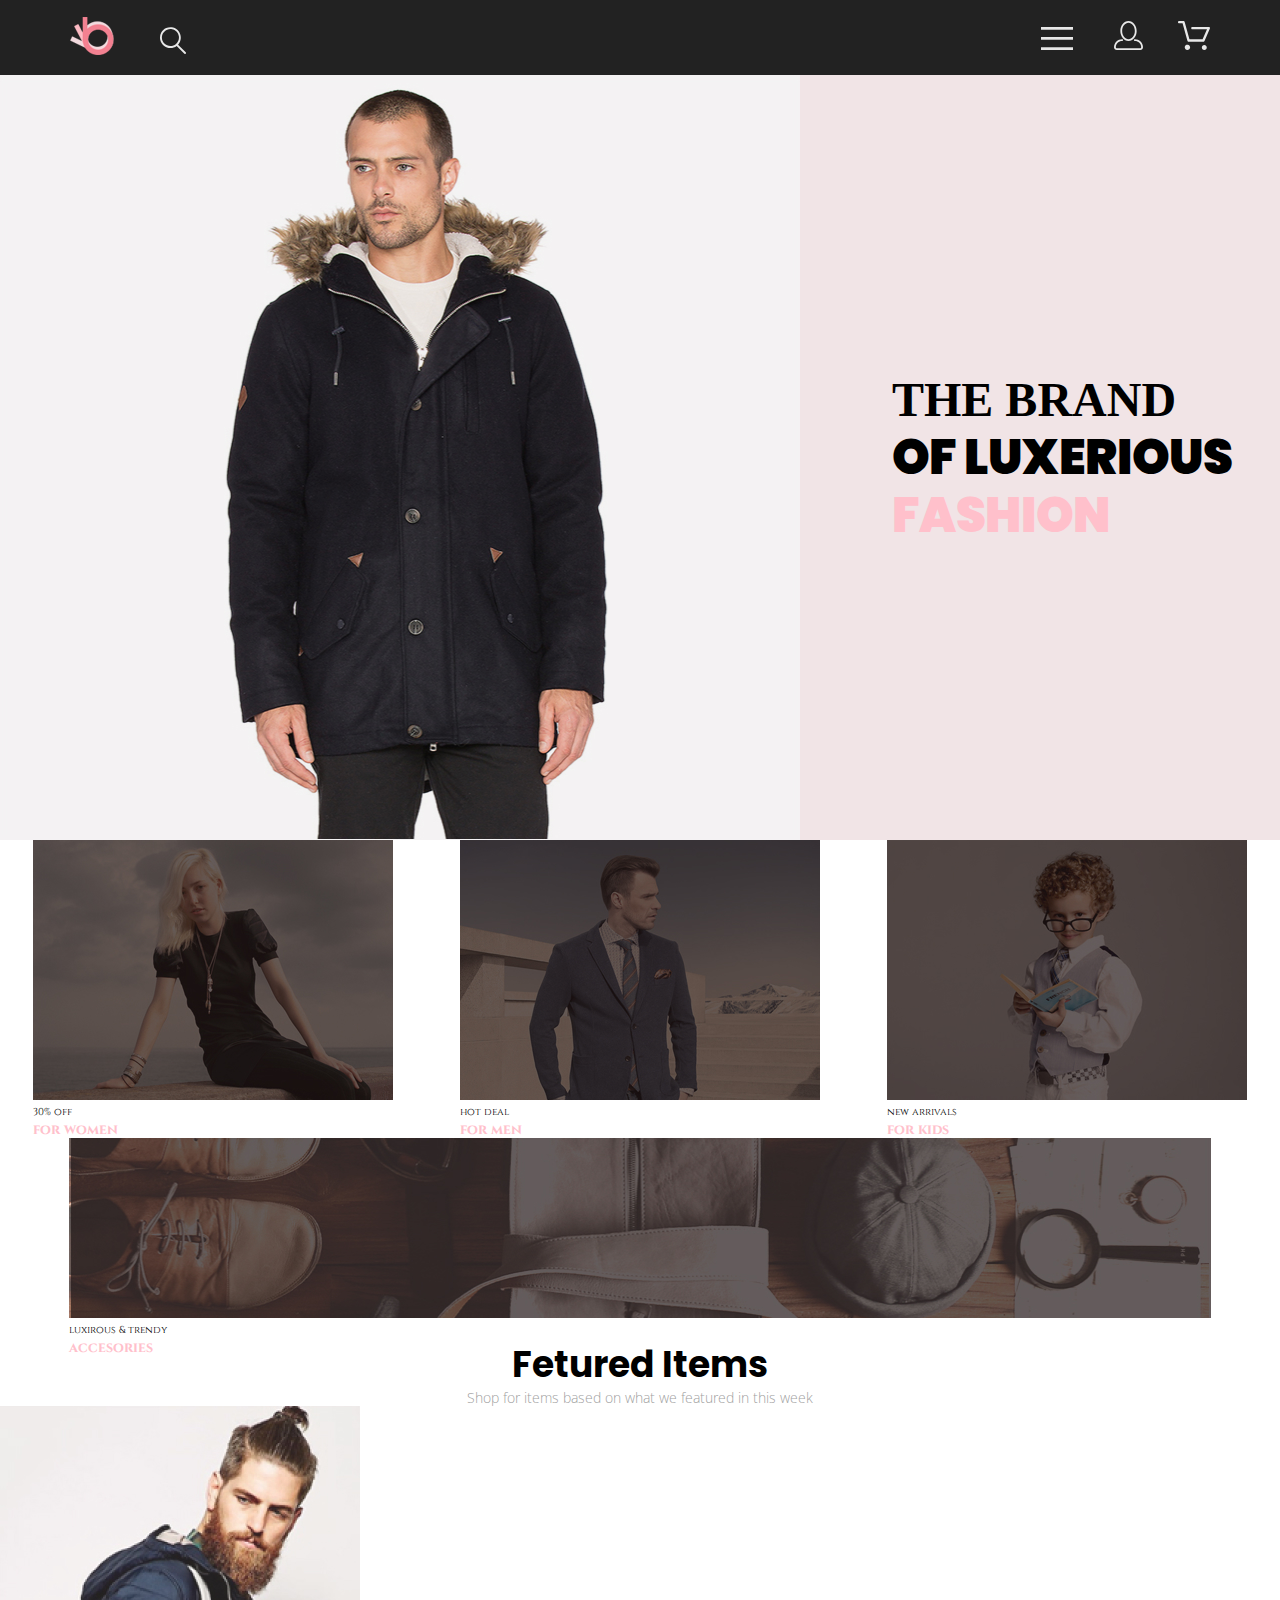
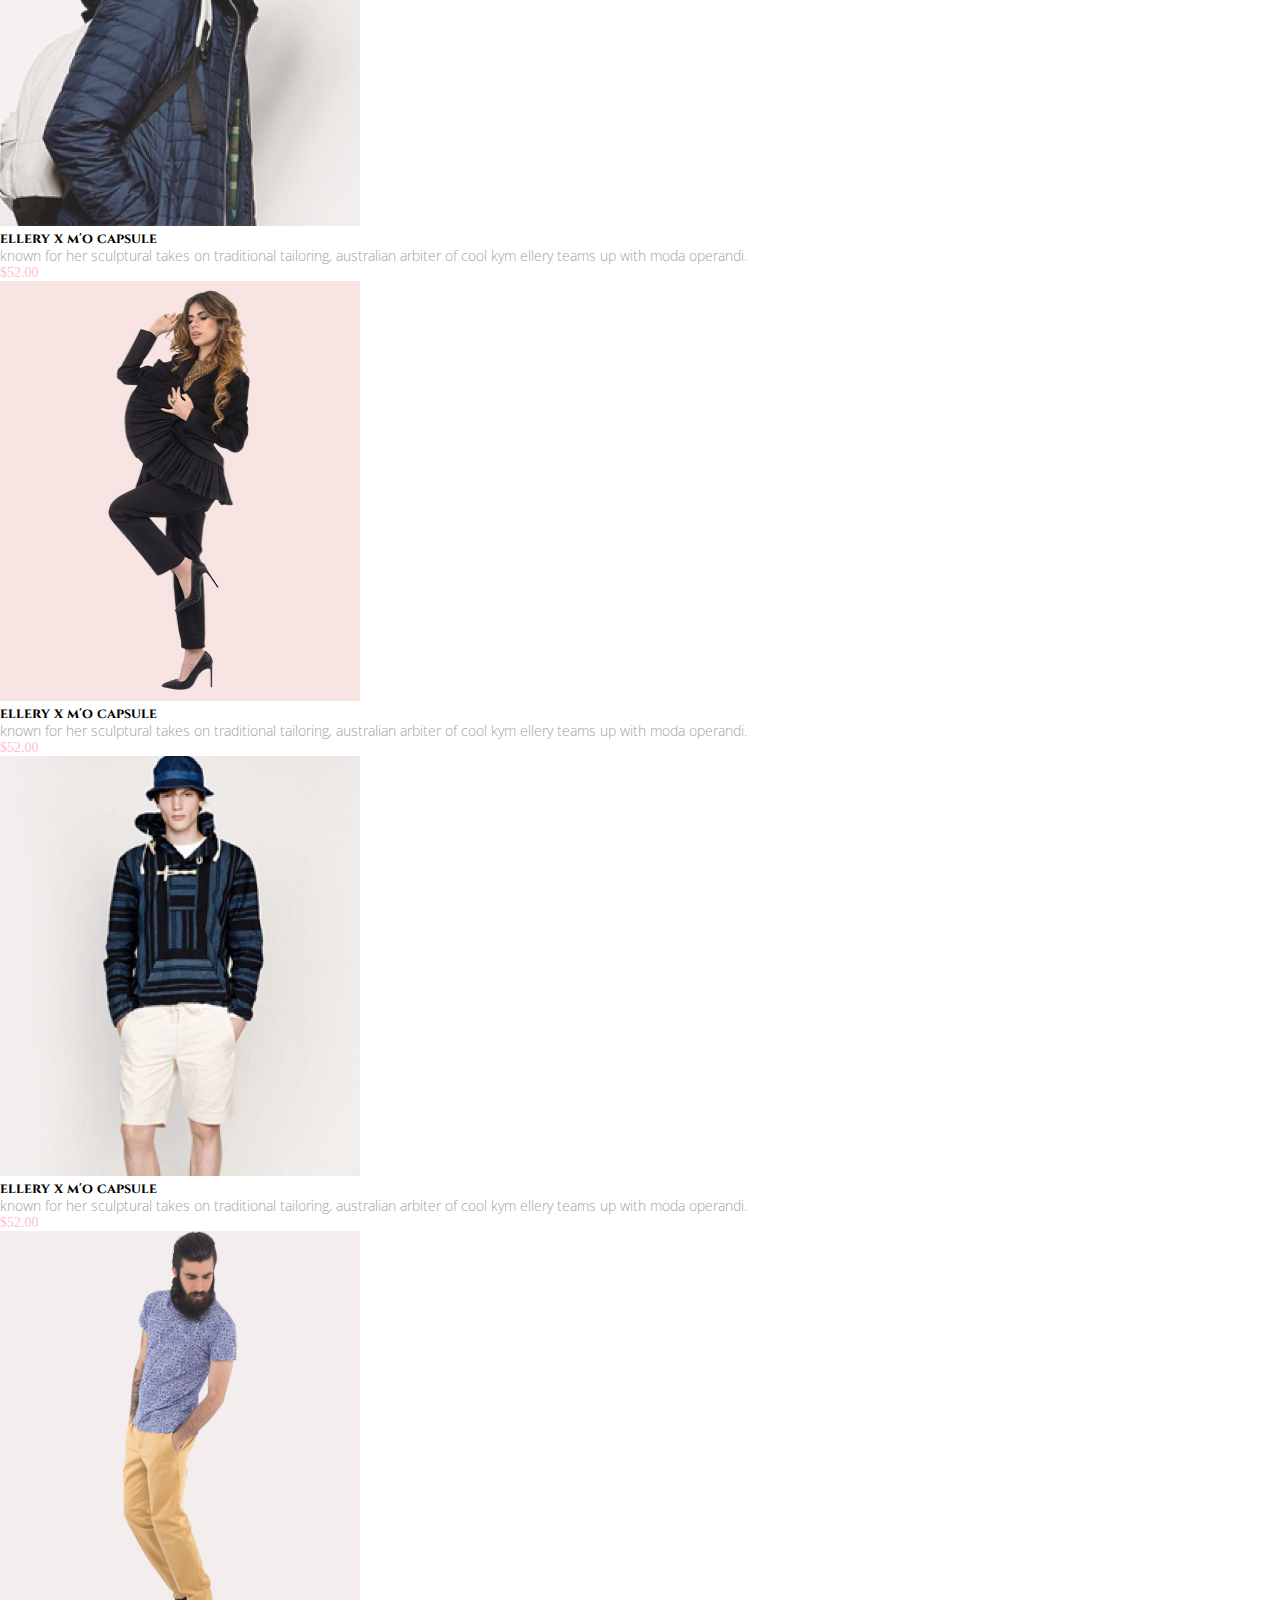
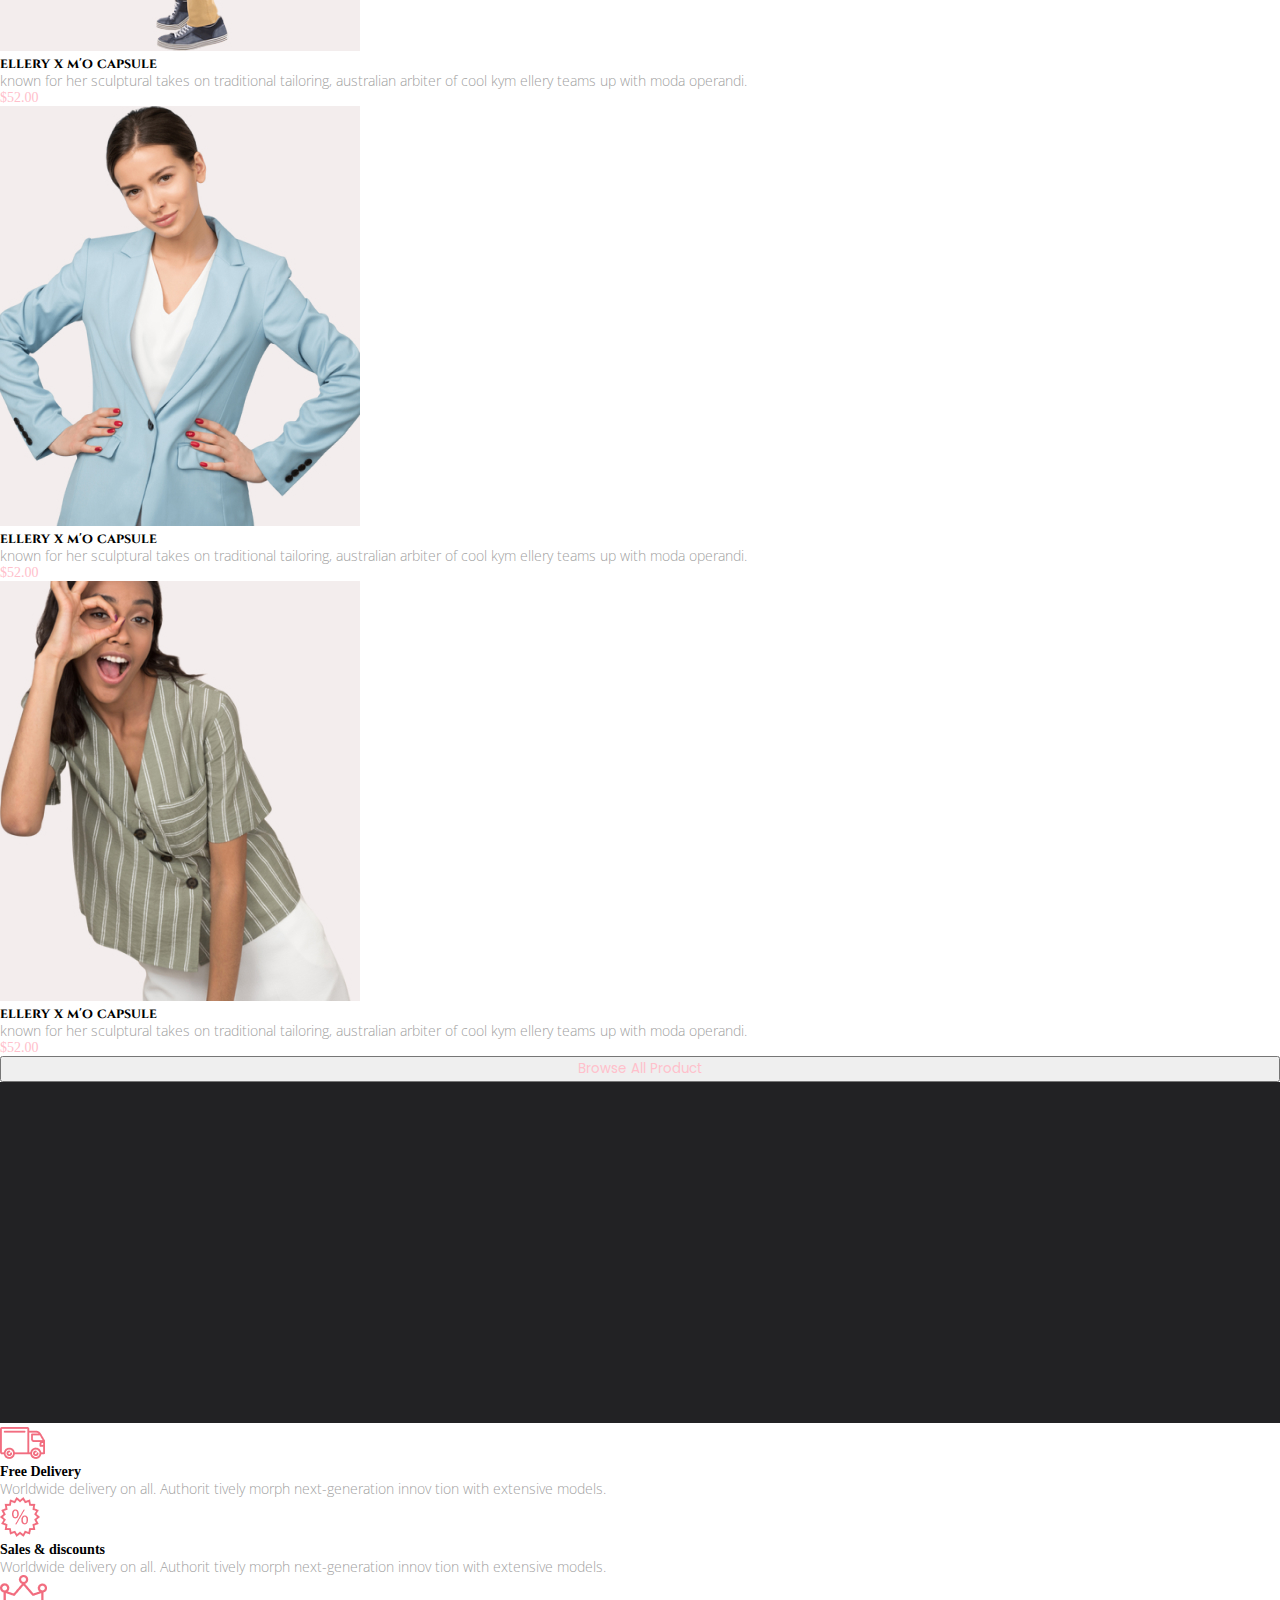
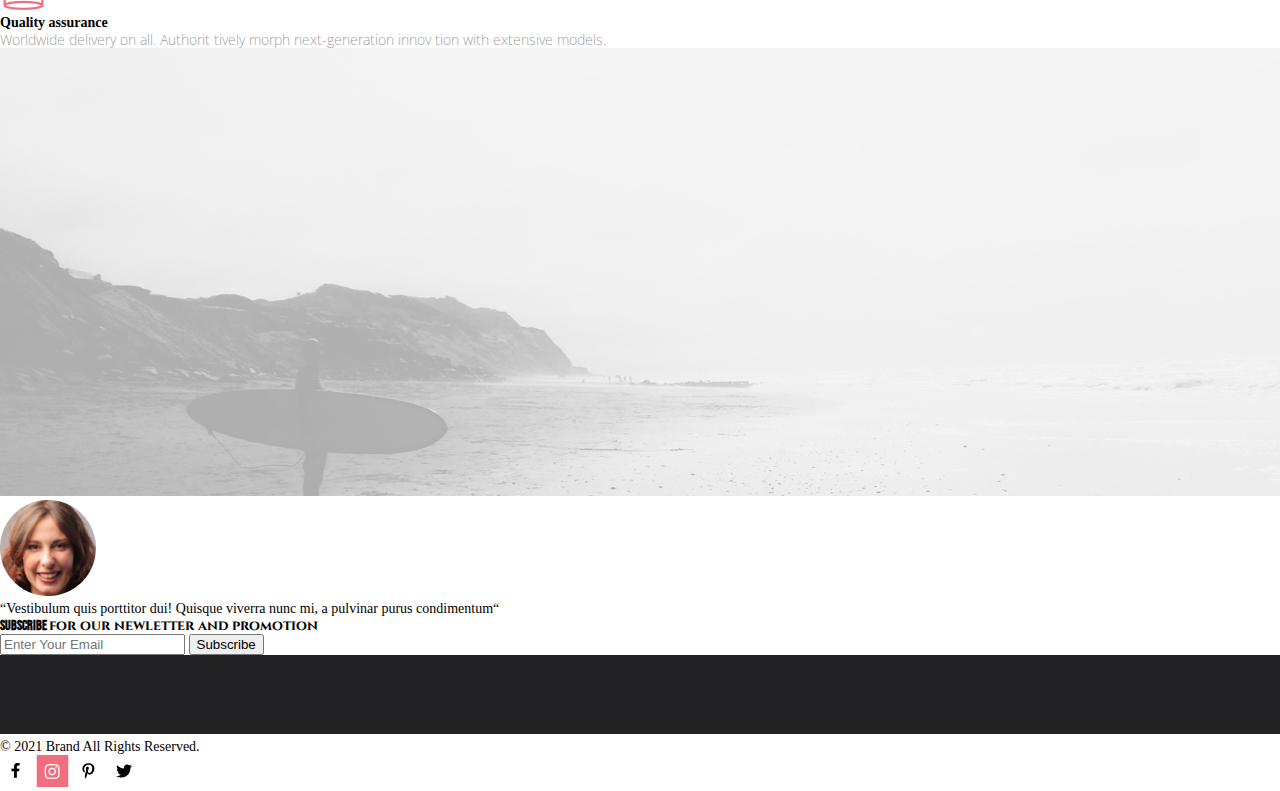
==== index.html @ 87e824f9 "задание 2" ====
<!DOCTYPE html>
<html lang="en">
<head>
    <meta charset="UTF-8">
    <meta http-equiv="X-UA-Compatible" content="IE=edge">
    <meta name="viewport" content="width=device-width, initial-scale=1.0">
    <title>Shop</title>
    <link rel="stylesheet" href="css/reset.css">
    <link rel="stylesheet" href="css/style.css">
    <link rel="preconnect" href="https://fonts.googleapis.com">
    <link rel="preconnect" href="https://fonts.gstatic.com" crossorigin>
    <link href="https://fonts.googleapis.com/css2?family=Poppins:wght@300&display=swap" rel="stylesheet">
    <link href="https://fonts.googleapis.com/css2?family=Cinzel&display=swap" rel="stylesheet"> 
    <link href="https://fonts.googleapis.com/css2?family=Open+Sans+Condensed:wght@300&display=swap" rel="stylesheet">
    <link href="https://fonts.googleapis.com/css2?family=Bebas+Neue&display=swap" rel="stylesheet"> 
</head>
<body class="page">
    <header class="header">
        <div class="container header__wrp">
    <div class=" header__wrp-controls">
        <img class="header__logo" src="./img/logo-link.svg" alt="logo">
        <img class="header__search" src="./img/loupe.svg" alt="search">
    </div>
    <div class=" header__wrp-controls">
        <button class="header__menu-btn" type="button"><img src="./img/burger.svg" alt="burger"></button>
        <a class="header__link" href="#"><img src="./img/people.svg" alt="person"></a>
        <a class="header__link" href="#"><img src="./img/basket.svg" alt="card"></a>
    </div>
        <nav class="header__nav">
            <h2 class="header__nav-title">
                menu
            </h2>
            <ul class="header__menu-list">
                <li class="header__menu-item menu-item">
                    <h3 class="menu-item__title">man</h3>
                    <ul class="menu-item__sub-list">
                        <li class="menu-item__sub-item">Accessories</li>
                        <li class="menu-item__sub-item">Bags</li>
                        <li class="menu-item__sub-item">Denim</li>
                        <li class="menu-item__sub-item">T-Shirts</li>
                    </ul>
                </li>
                <li class="header__menu-item menu-item">
                    <h3 class="menu-item__title">woman</h3>
                    <ul class="menu-item__sub-list">
                        <li class="menu-item__sub-item">Accessories</li>
                        <li class="menu-item__sub-item">Jackets & Coats</li>
                        <li class="menu-item__sub-item">Polos</li>
                        <li class="menu-item__sub-item">T-Shirts</li>
                        <li class="menu-item__sub-item">Shirts</li>
                    </ul>
                </li>
                <li class="header__menu-item menu-item">
                    <h3 class="menu-item__title">kids</h3>
                    <ul class="menu-item__sub-list">
                        <li class="menu-item__sub-item">Accessories</li>
                        <li class="menu-item__sub-item">Jackets & Coats</li>
                        <li class="menu-item__sub-item">Polos</li>
                        <li class="menu-item__sub-item">T-Shirts</li>
                        <li class="menu-item__sub-item">Shirts</li>
                        <li class="menu-item__sub-item">Bags</li>
                    </ul>
                </li>
            </ul>
        </nav>
    </div>
    </header>
    <main>
        <section class="brand">
            <img class="brand__img" src="./img/man.jpg" alt="man">
            <div class="brand__wrp"> 
                <h1 class="brand__title">the brand<span class="brand__subtitle"> of luxerious</span><span class="brand__subtitle-pink">fashion</span></h1>
            </div>      
        </section>
        <section class="sales">
            <h2 class="sales__heading visually-hidden">Sales</h2>
            <ul class="sales__list">
                <li class="sales__item">
                    <img class="sales__photo" src="./img/woman-sales.jpg" alt="sales">
                    <p class="sales__text">30% off</p>
                    <h3 class="sales__item-title">for women</h3>
                </li>
                <li class="sales__item">
                    <img class="sales__photo" src="./img/man-sales.jpg" alt="sales">
                    <p class="sales__text">hot deal</p>
                    <h3 class="sales__item-title">for men</h3>
                </li>
                <li class="sales__item">
                    <img class="sales__photo" src="./img/kids-sales.jpg" alt="sales">
                    <p class="sales__text">new arrivals</p>
                    <h3 class="sales__item-title">for kids</h3>
                </li>
                <li class="sales__item">
                    <img class="sales__photo-more" src="./img/more-sales.jpg" alt="sales">
                    <p class="sales__text">luxirous & trendy</p>
                    <h3 class="sales__item-title">accesories</h3>
                </li>
            </ul>
        </section>
        <section class="hot">
            <h2 class="hot__caption">Fetured Items</h2>
            <p class="hot__slogan">Shop for items based on what we featured in this week</p>
            <ul class="hot__list">
                <li class="hot__item">
                    <img class="hot__item-photo" src="./img/product-1.jpg" alt="product-1">
                    <h3 class="hot__item-title">ellery x m'o capsule</h3>
                    <p class="hot__item-text">known for her sculptural takes on traditional tailoring, australian arbiter of cool kym ellery teams up with moda operandi.</p>
                    <p class="hot__item-price">$52.00</p>
                </li>
                <li class="hot__item">
                    <img class="hot__item-photo" src="./img/product-2.jpg" alt="product-2">
                    <h3 class="hot__item-title">ellery x m'o capsule</h3>
                    <p class="hot__item-text">known for her sculptural takes on traditional tailoring, australian arbiter of cool kym ellery teams up with moda operandi.</p>
                    <p class="hot__item-price">$52.00</p>
                </li>
                <li class="hot__item">
                    <img class="hot__item-photo" src="./img/product-3.jpg" alt="product-3">
                    <h3 class="hot__item-title">ellery x m'o capsule</h3>
                    <p class="hot__item-text">known for her sculptural takes on traditional tailoring, australian arbiter of cool kym ellery teams up with moda operandi.</p>
                    <p class="hot__item-price">$52.00</p></li>
                <li class="hot__item">
                    <img class="hot__item-photo" src="./img/product-4.jpg" alt="product-4">
                    <h3 class="hot__item-title">ellery x m'o capsule</h3>
                    <p class="hot__item-text">known for her sculptural takes on traditional tailoring, australian arbiter of cool kym ellery teams up with moda operandi.</p>
                    <p class="hot__item-price">$52.00</p></li>
                <li class="hot__item">
                    <img class="hot__item-photo" src="./img/product-5.jpg" alt="product-5">
                    <h3 class="hot__item-title">ellery x m'o capsule</h3>
                    <p class="hot__item-text">known for her sculptural takes on traditional tailoring, australian arbiter of cool kym ellery teams up with moda operandi.</p>
                    <p class="hot__item-price">$52.00</p></li>
                <li class="hot__item">
                    <img class="hot__item-photo" src="./img/product-6.jpg" alt="product-6">
                    <h3 class="hot__item-title">ellery x m'o capsule</h3>
                    <p class="hot__item-text">known for her sculptural takes on traditional tailoring, australian arbiter of cool kym ellery teams up with moda operandi.</p>
                    <p class="hot__item-price">$52.00</p></li>
            </ul>
            <button type="button"><p class="btn">Browse All Product</p></button>
        </section>
        <section class="meta">
            <h2 class="visually-hidden">pool</h2>
            <img class="meta__photo" src="./img/Background.jpg" alt="fon">
            <ul class="meta__info">
                <li class="meta__info-item">
                    <img class="meta__info-photo" src="./img/truck.jpg" alt="photo">
                    <h3 class="meta__info-cpt">Free Delivery</h3>
                    <p class="meta__info-txt">Worldwide delivery on all. Authorit tively morph 
                     next-generation innov tion with extensive models.</p>
                </li>
                <li class="meta__info-item">
                    <img class="meta__info-photo" src="./img/sales.jpg" alt="photo">
                    <h3 class="meta__info-cpt">Sales & discounts</h3>
                    <p class="meta__info-txt">Worldwide delivery on all. Authorit tively morph 
                     next-generation innov tion with extensive models.</p>
                </li>
                <li class="meta__info-item">
                    <img class="meta__info-photo" src="./img/crown.jpg" alt="photo">
                    <h3 class="meta__info-cpt">Quality assurance</h3>
                    <p class="meta__info-txt">Worldwide delivery on all. Authorit tively morph 
                     next-generation innov tion with extensive models.</p>
                </li>
            </ul>
        </section>
    </main>
    <footer class="footer">
        <h2 class="visually-hidden">footer</h2>
        <img class="footer__background" src="./img/photo-footer.jpg" alt="footer-fon">
        <ul class="footer__sub">
            <li class="footer__sub-info">
                <img class="footer__sub-photo" src="./img/girl.jpg" alt="girl">
                <p class="footer__sub-text">“Vestibulum quis porttitor dui! Quisque viverra nunc mi, a pulvinar purus condimentum“</p>
            </li>
            <li class="footer__mail">
                <h3 class="footer__mail-text">subscribe <span class="footer__mail-subtext">for our newletter and promotion</span></h3>
                <input class="field" type="email" placeholder="Enter Your Email">
                <button class="send" type="submit">Subscribe</button>
            </li>
        </ul>
        <div class="footer__copy">
            <img class="footer__copy-bgr" src="./img/Background-litle.jpg" alt="photo">        
            <p class="footer__copy-item">&copy; 2021  Brand  All Rights Reserved.</p>
            <img class="footer__copy-soc" src="./img/facebook.jpg" alt="facebook">
            <img class="footer__copy-soc" src="./img/instagram.jpg" alt="instagram">
            <img class="footer__copy-soc" src="./img/pint.jpg" alt="pint">
            <img class="footer__copy-soc" src="./img/twitter.jpg" alt="twitter">            
        </div>
    </footer>
</body>
</html>
---- css/style.css ----
:root {
    --black: #222222;
    --light-pink: #F1E4E6;


}

.page {
    font-family: Lato;
    font-style: normal;
    font-weight: 300;
    font-size: 14px;
    line-height: 17px;

}

.container {
    width: 1140px;
    margin: 0 auto;
}

.visually-hidden {
    position: absolute;
    width: 1px;
    height: 1px;
    margin: -1px;
    padding: 0;
    overflow: hidden;
    border: 0;
    clip: rect(0 0 0 0)
}

.header {
    background-color: var(--black);
}

.header__nav {
    display: none;
}

.header__wrp {
    display: flex;
    justify-content: space-between;
    align-items: center;
    min-height: 75px;
}

.header__logo {
    margin: 0 41px 0 0;
}

.header__link {
    margin: 0 0 0 31px;
}

.header__menu-btn {
    border: none;
    background-color: transparent;
}

.brand {
    display: flex;
}

.brand__wrp {
    background-color: var(--light-pink);
    flex-grow: 1;
    padding: 0 0 0 92px;
    display: flex;
    align-items: center;
}

.brand__title {
    font-family: Lato;
    font-size: 48px;
    font-weight: 900;
    line-height: 58px;
    text-transform: uppercase;
}

.brand__subtitle {
    display: flex;
    font-family: 'Poppins', sans-serif;
}

.brand__subtitle-pink {
    font-family: 'Poppins', sans-serif;
    color: pink;
}

.sales {
    display: flex;
}

.sales__list {
    display: flex;
    justify-content: space-around;
    flex-wrap: wrap;
}


.sales__item-title {
    font-family: 'Cinzel', serif;
    color: pink;
}

.sales__text {
    font-family: 'Cinzel', serif;
    font-size: 10px;
}

.hot {
    display: flex;
    flex-direction: column
}

.hot__caption {
    display: flex;
    justify-content: center;
    font-family: 'Poppins', sans-serif;
    font-size: 36px;

}

.hot__slogan {
    display: flex;
    justify-content: center;
    font-size: 14px;
    font-family: 'Open Sans Condensed', sans-serif;
    margin-top: 16px;
    color: #9F9F9F;
}

.hot__list {
    display: flex;
    flex-wrap: wrap;

}

.hot__item-title {
    font-family: 'Cinzel', serif;
}

.hot__item-text {
    font-family: 'Open Sans Condensed', sans-serif;
    color: #9F9F9F;
}

.hot__item-price {
    color: pink;
}

.btn {
    color: pink;
    font-family: 'Poppins', sans-serif;
}

.meta__info-txt {
    font-family: 'Open Sans Condensed', sans-serif;
    color: #9F9F9F;
}

.footer__mail-text {
    font-family: 'Bebas Neue', cursive;
}

.footer__mail-subtext {
    font-family: 'Cinzel', serif;
}
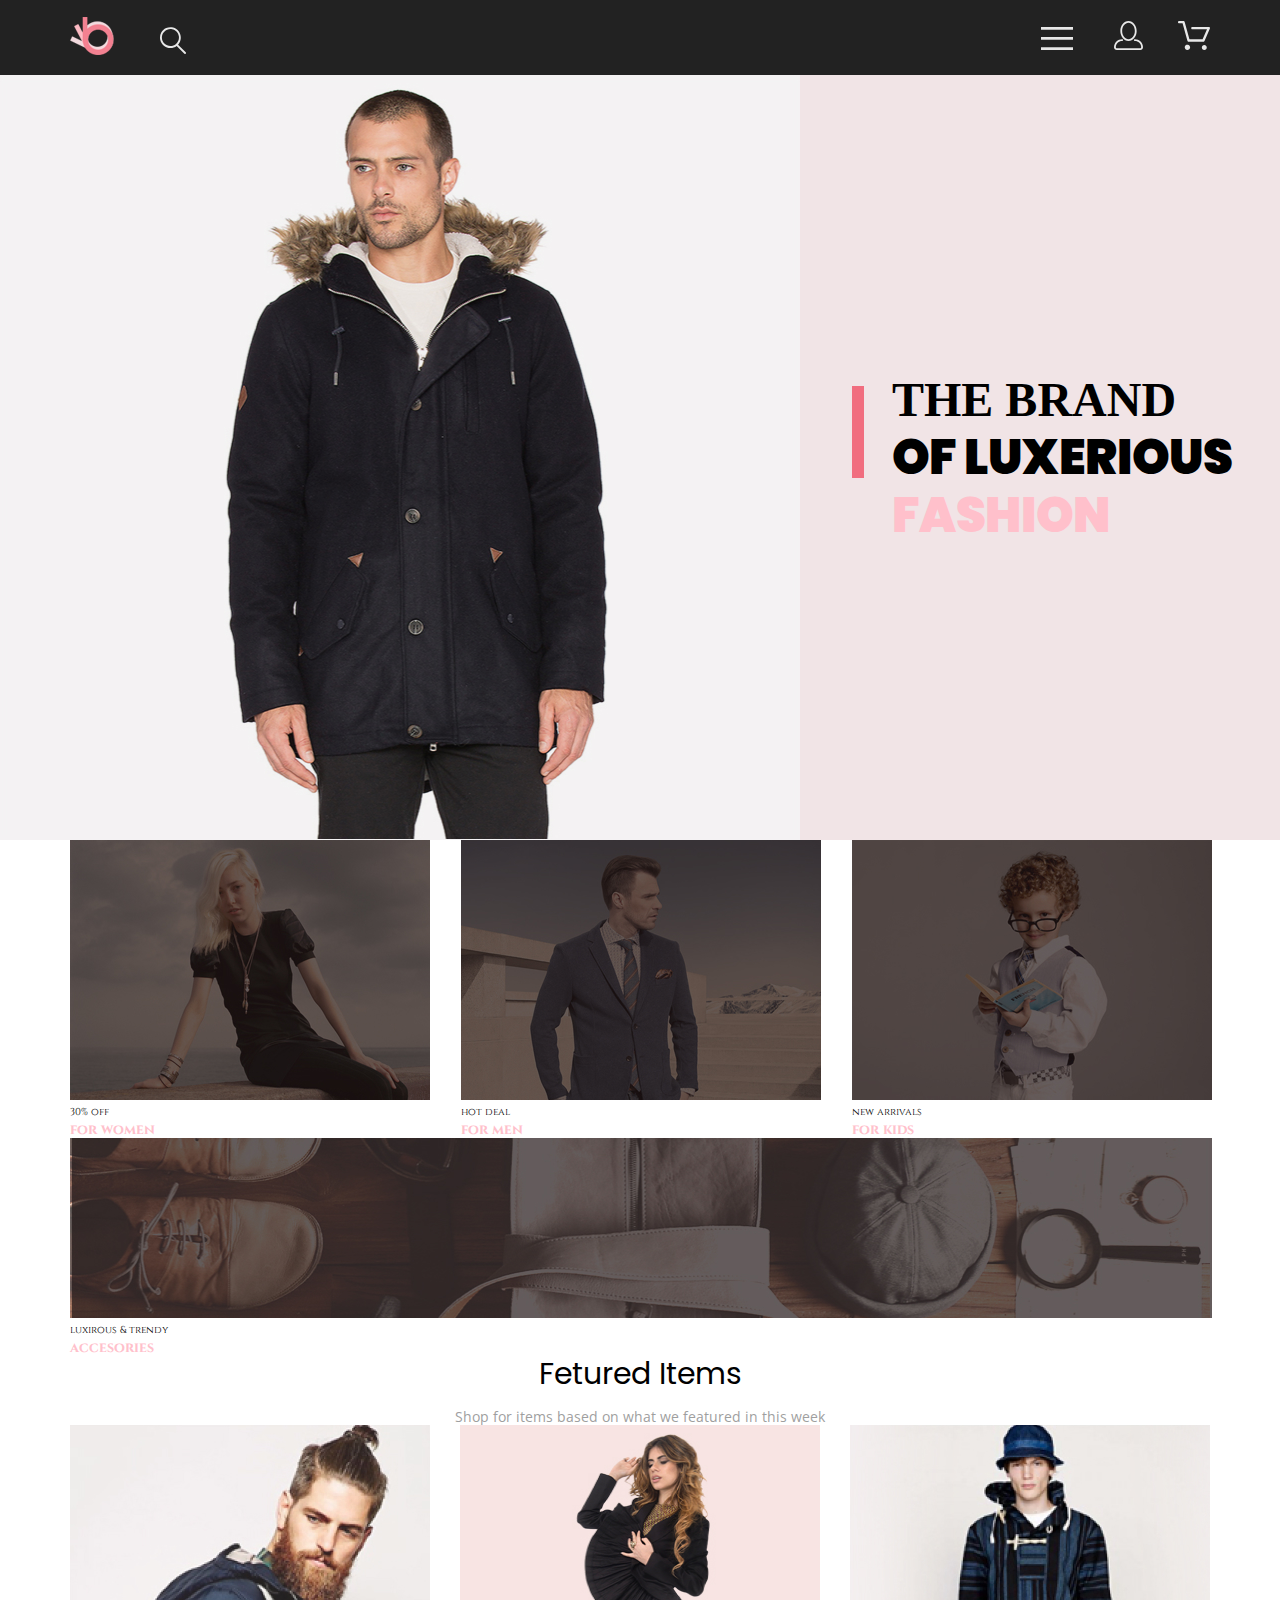
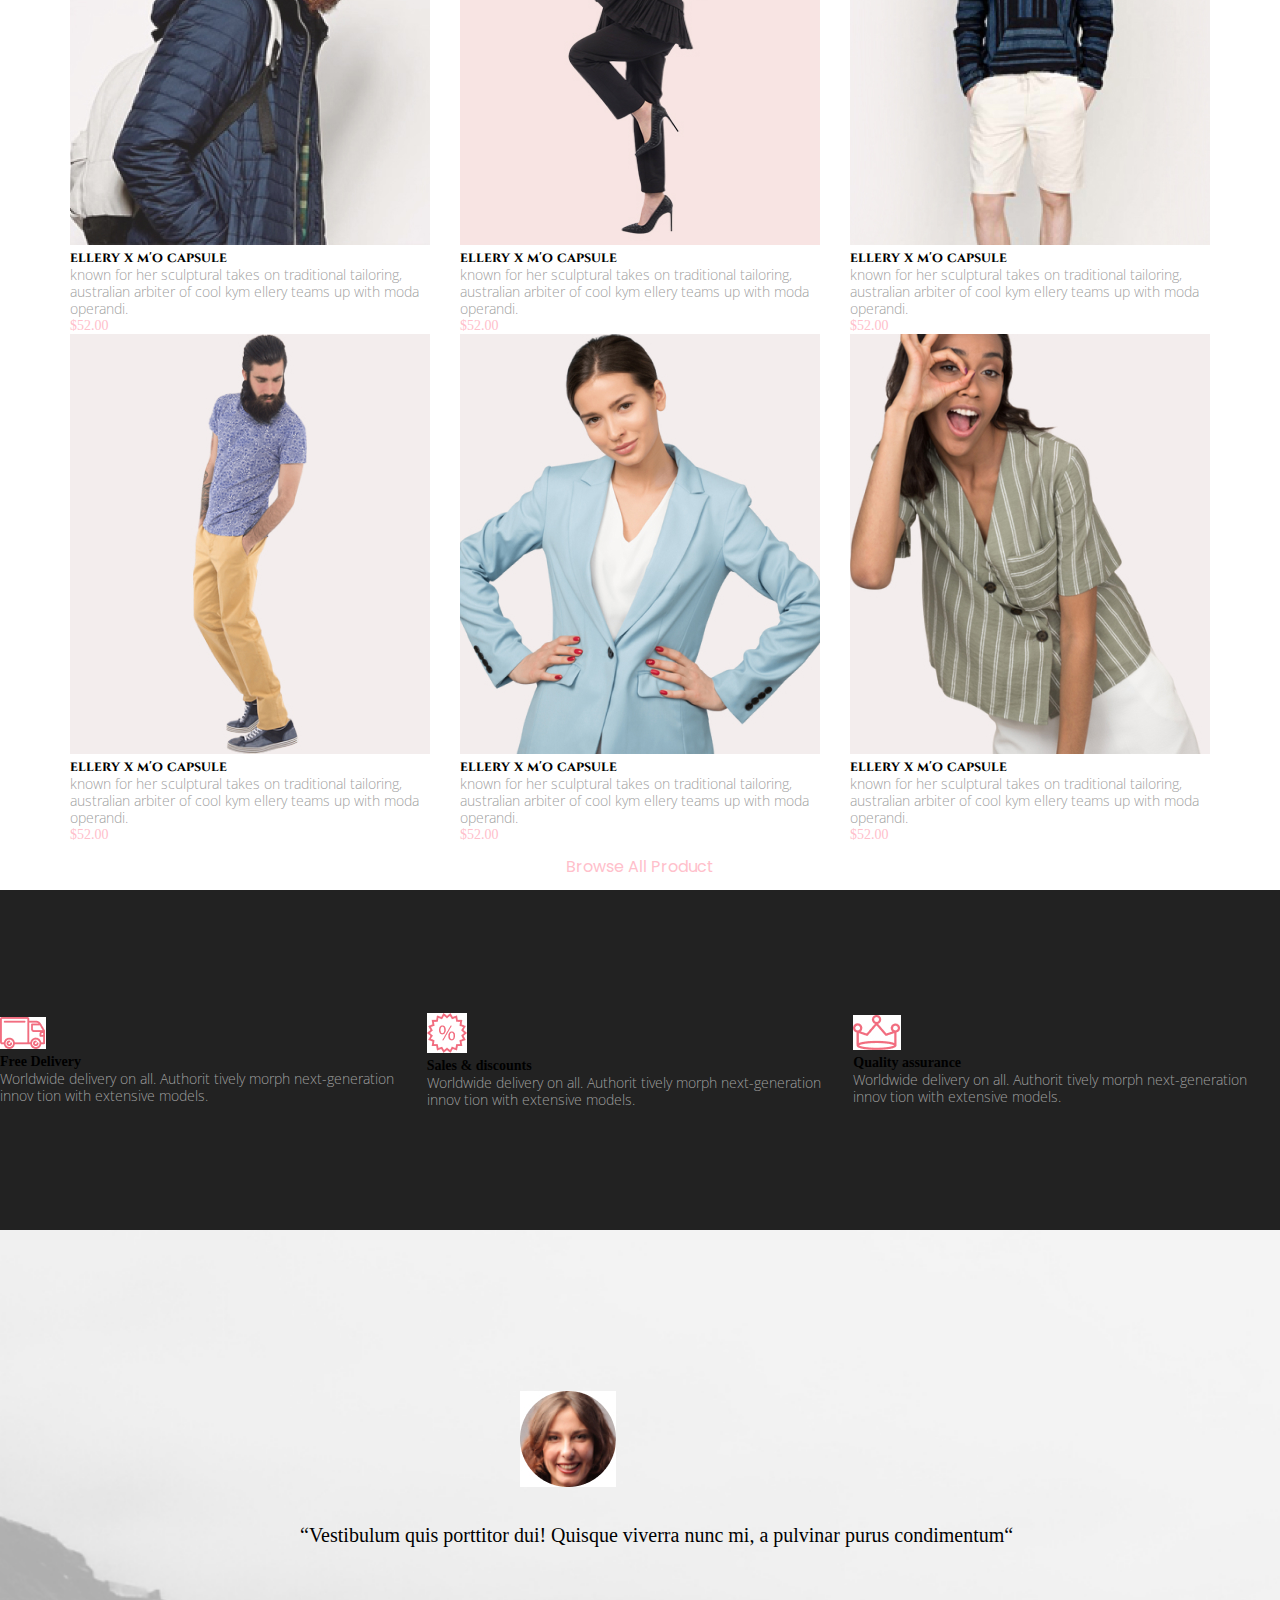
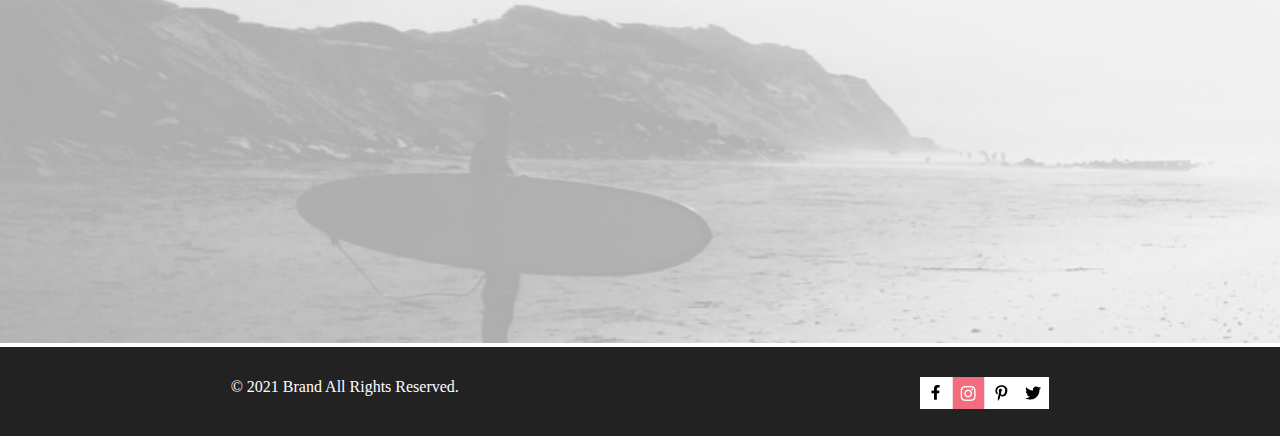
==== commit 52d631f5: "урок-3" ====
--- a/index.html
+++ b/index.html
@@ -72,7 +72,7 @@
                 <h1 class="brand__title">the brand<span class="brand__subtitle"> of luxerious</span><span class="brand__subtitle-pink">fashion</span></h1>
             </div>      
         </section>
-        <section class="sales">
+        <section class="sales container">
             <h2 class="sales__heading visually-hidden">Sales</h2>
             <ul class="sales__list">
                 <li class="sales__item">
@@ -97,7 +97,7 @@
                 </li>
             </ul>
         </section>
-        <section class="hot">
+        <section class="hot container">
             <h2 class="hot__caption">Fetured Items</h2>
             <p class="hot__slogan">Shop for items based on what we featured in this week</p>
             <ul class="hot__list">
@@ -134,11 +134,10 @@
                     <p class="hot__item-text">known for her sculptural takes on traditional tailoring, australian arbiter of cool kym ellery teams up with moda operandi.</p>
                     <p class="hot__item-price">$52.00</p></li>
             </ul>
-            <button type="button"><p class="btn">Browse All Product</p></button>
+            <a href="#"class="btn">Browse All Product</a>
         </section>
         <section class="meta">
             <h2 class="visually-hidden">pool</h2>
-            <img class="meta__photo" src="./img/Background.jpg" alt="fon">
             <ul class="meta__info">
                 <li class="meta__info-item">
                     <img class="meta__info-photo" src="./img/truck.jpg" alt="photo">
@@ -163,25 +162,40 @@
     </main>
     <footer class="footer">
         <h2 class="visually-hidden">footer</h2>
-        <img class="footer__background" src="./img/photo-footer.jpg" alt="footer-fon">
-        <ul class="footer__sub">
-            <li class="footer__sub-info">
+        <img class="footer__photo" src="./img/photo-footer.jpg" alt="photo" width="2545px" >
+        <div class="footer__bcg">  
                 <img class="footer__sub-photo" src="./img/girl.jpg" alt="girl">
                 <p class="footer__sub-text">“Vestibulum quis porttitor dui! Quisque viverra nunc mi, a pulvinar purus condimentum“</p>
-            </li>
-            <li class="footer__mail">
-                <h3 class="footer__mail-text">subscribe <span class="footer__mail-subtext">for our newletter and promotion</span></h3>
+                <h3 class="footer__mail-text">subscribe 
+                    <span class="footer__mail-subtext">for our newletter and promotion</span>
+                </h3>
                 <input class="field" type="email" placeholder="Enter Your Email">
                 <button class="send" type="submit">Subscribe</button>
-            </li>
-        </ul>
-        <div class="footer__copy">
-            <img class="footer__copy-bgr" src="./img/Background-litle.jpg" alt="photo">        
+        </div>
+        <div class="footer__copy">      
             <p class="footer__copy-item">&copy; 2021  Brand  All Rights Reserved.</p>
-            <img class="footer__copy-soc" src="./img/facebook.jpg" alt="facebook">
-            <img class="footer__copy-soc" src="./img/instagram.jpg" alt="instagram">
-            <img class="footer__copy-soc" src="./img/pint.jpg" alt="pint">
-            <img class="footer__copy-soc" src="./img/twitter.jpg" alt="twitter">            
+            <ul class="footer__social">
+                <li class="footer__social-item">
+                   <a class="footer__social-link" href="https://www.facebook.com/">
+                    <img src="./img/facebook.jpg" alt="facebook">
+                   </a> 
+                </li>
+                <li class="footer__social-item">
+                    <a class="footer__social-link" href="https://www.instagram.com/?hl=ru">
+                    <img src="./img/instagram.jpg" alt="instagram">
+                    </a>
+                </li>
+                <li class="footer__social-item">
+                    <a class="footer__social-link" href="https://www.pinterest.ru/?autologin=true">
+                    <img src="./img/pint.jpg" alt="pint">
+                    </a>
+                </li>
+                <li class="footer__social-item">
+                   <a class="footer__social-link" href="https://twitter.com/?lang=ru">
+                    <img src="./img/twitter.jpg" alt="twitter">
+                   </a>
+                </li>
+            </ul>               
         </div>
     </footer>
 </body>
--- a/css/style.css
+++ b/css/style.css
@@ -1,8 +1,7 @@
 :root {
     --black: #222222;
     --light-pink: #F1E4E6;
-
-
+    --dark-pink: #F16D7F;
 }
 
 .page {
@@ -15,7 +14,7 @@
 }
 
 .container {
-    width: 1140px;
+    max-width: 1140px;
     margin: 0 auto;
 }
 
@@ -30,6 +29,50 @@
     clip: rect(0 0 0 0)
 }
 
+.header__search:hover,
+.header__search:focus {
+    cursor: pointer;
+    opacity: 0.5;
+}
+
+.header__link:hover,
+.header__link:focus {
+    cursor: pointer;
+    outline: none;
+    opacity: 0.5;
+}
+
+.btn:hover,
+.btn:focus {
+    opacity: 0.5;
+    cursor: pointer;
+    outline: none;
+}
+
+.btn:active {
+    opacity: 0.7;
+}
+
+.field:hover,
+.field:focus {
+    outline: 1px solid red;
+}
+
+.field:active {
+    outline: 1px solid red;
+}
+
+.send:hover,
+.send:focus {
+    opacity: 0.5;
+    cursor: pointer;
+    outline: none;
+}
+
+.send:active {
+    opacity: 0.7;
+}
+
 .header {
     background-color: var(--black);
 }
@@ -76,6 +119,17 @@
     font-weight: 900;
     line-height: 58px;
     text-transform: uppercase;
+    position: relative;
+}
+
+.brand__title::before {
+    height: 92px;
+    width: 12px;
+    background-color: var(--dark-pink);
+    content: '';
+    position: absolute;
+    left: -40px;
+    top: 15px;
 }
 
 .brand__subtitle {
@@ -94,7 +148,7 @@
 
 .sales__list {
     display: flex;
-    justify-content: space-around;
+    justify-content: space-between;
     flex-wrap: wrap;
 }
 
@@ -111,30 +165,39 @@
 
 .hot {
     display: flex;
-    flex-direction: column
+    flex-direction: column;
 }
 
 .hot__caption {
     display: flex;
     justify-content: center;
     font-family: 'Poppins', sans-serif;
-    font-size: 36px;
-
+    font-style: normal;
+    font-weight: normal;
+    font-size: 30px;
+    line-height: 36px
 }
 
 .hot__slogan {
     display: flex;
     justify-content: center;
-    font-size: 14px;
     font-family: 'Open Sans Condensed', sans-serif;
     margin-top: 16px;
     color: #9F9F9F;
+    font-style: normal;
+    font-weight: normal;
+    font-size: 14px;
+    line-height: 17px;
 }
 
 .hot__list {
     display: flex;
     flex-wrap: wrap;
-
+    justify-content: space-between;
+}
+
+.hot__item {
+    width: 360px;
 }
 
 .hot__item-title {
@@ -144,6 +207,10 @@
 .hot__item-text {
     font-family: 'Open Sans Condensed', sans-serif;
     color: #9F9F9F;
+    font-style: normal;
+    font-weight: 300;
+    font-size: 14px;
+    line-height: 17px;
 }
 
 .hot__item-price {
@@ -153,6 +220,23 @@
 .btn {
     color: pink;
     font-family: 'Poppins', sans-serif;
+    padding: 14px 38px 14px 38px;
+    text-decoration: none;
+    font-style: normal;
+    font-weight: normal;
+    font-size: 16px;
+    line-height: 19px;
+    display: flex;
+    justify-content: center;
+
+}
+
+.meta__info {
+    background-color: var(--black);
+    height: 340px;
+    display: flex;
+    justify-content: center;
+    align-items: center;
 }
 
 .meta__info-txt {
@@ -160,10 +244,91 @@
     color: #9F9F9F;
 }
 
+.footer__bcg {
+    position: relative;
+}
+
+.footer__sub-photo {
+    position: absolute;
+    bottom: 460px;
+    left: 520px;
+}
+
+.footer__sub-text {
+    position: absolute;
+    font-style: normal;
+    font-weight: normal;
+    font-size: 20px;
+    line-height: 24px;
+    text-align: center;
+    bottom: 400px;
+    left: 300px;
+}
+
+.footer__copy {
+    background-color: var(--black);
+    display: flex;
+    justify-content: space-around;
+    padding-top: 30px;
+}
+
+.footer__copy-item {
+    color: white;
+    font-style: normal;
+    font-weight: normal;
+    font-size: 16px;
+    line-height: 19px;
+
+}
+
 .footer__mail-text {
     font-family: 'Bebas Neue', cursive;
+    position: absolute;
+    bottom: 480px;
+    left: 1600px;
+    font-style: normal;
+    font-weight: bold;
+    font-size: 24px;
+    line-height: 167.2%;
 }
 
 .footer__mail-subtext {
     font-family: 'Cinzel', serif;
+}
+
+.field {
+    box-sizing: border-box;
+    border-radius: 20px;
+    width: 300px;
+    height: 50px;
+    padding-left: 15px;
+    position: absolute;
+    left: 1600px;
+    bottom: 400px;
+    background: #E1E1E1;
+    border: none;
+}
+
+.send {
+    border-radius: 0 20px 20px 0;
+    height: 50px;
+    width: 100px;
+    background: #F16D7F;
+    border: none;
+    color: white;
+    font-style: normal;
+    font-weight: normal;
+    font-size: 14px;
+    line-height: 17px;
+    display: flex;
+    align-items: center;
+    text-align: center;
+    position: absolute;
+    left: 1850px;
+    bottom: 400px;
+}
+
+.footer__social {
+    display: flex;
+    padding-bottom: 23px;
 }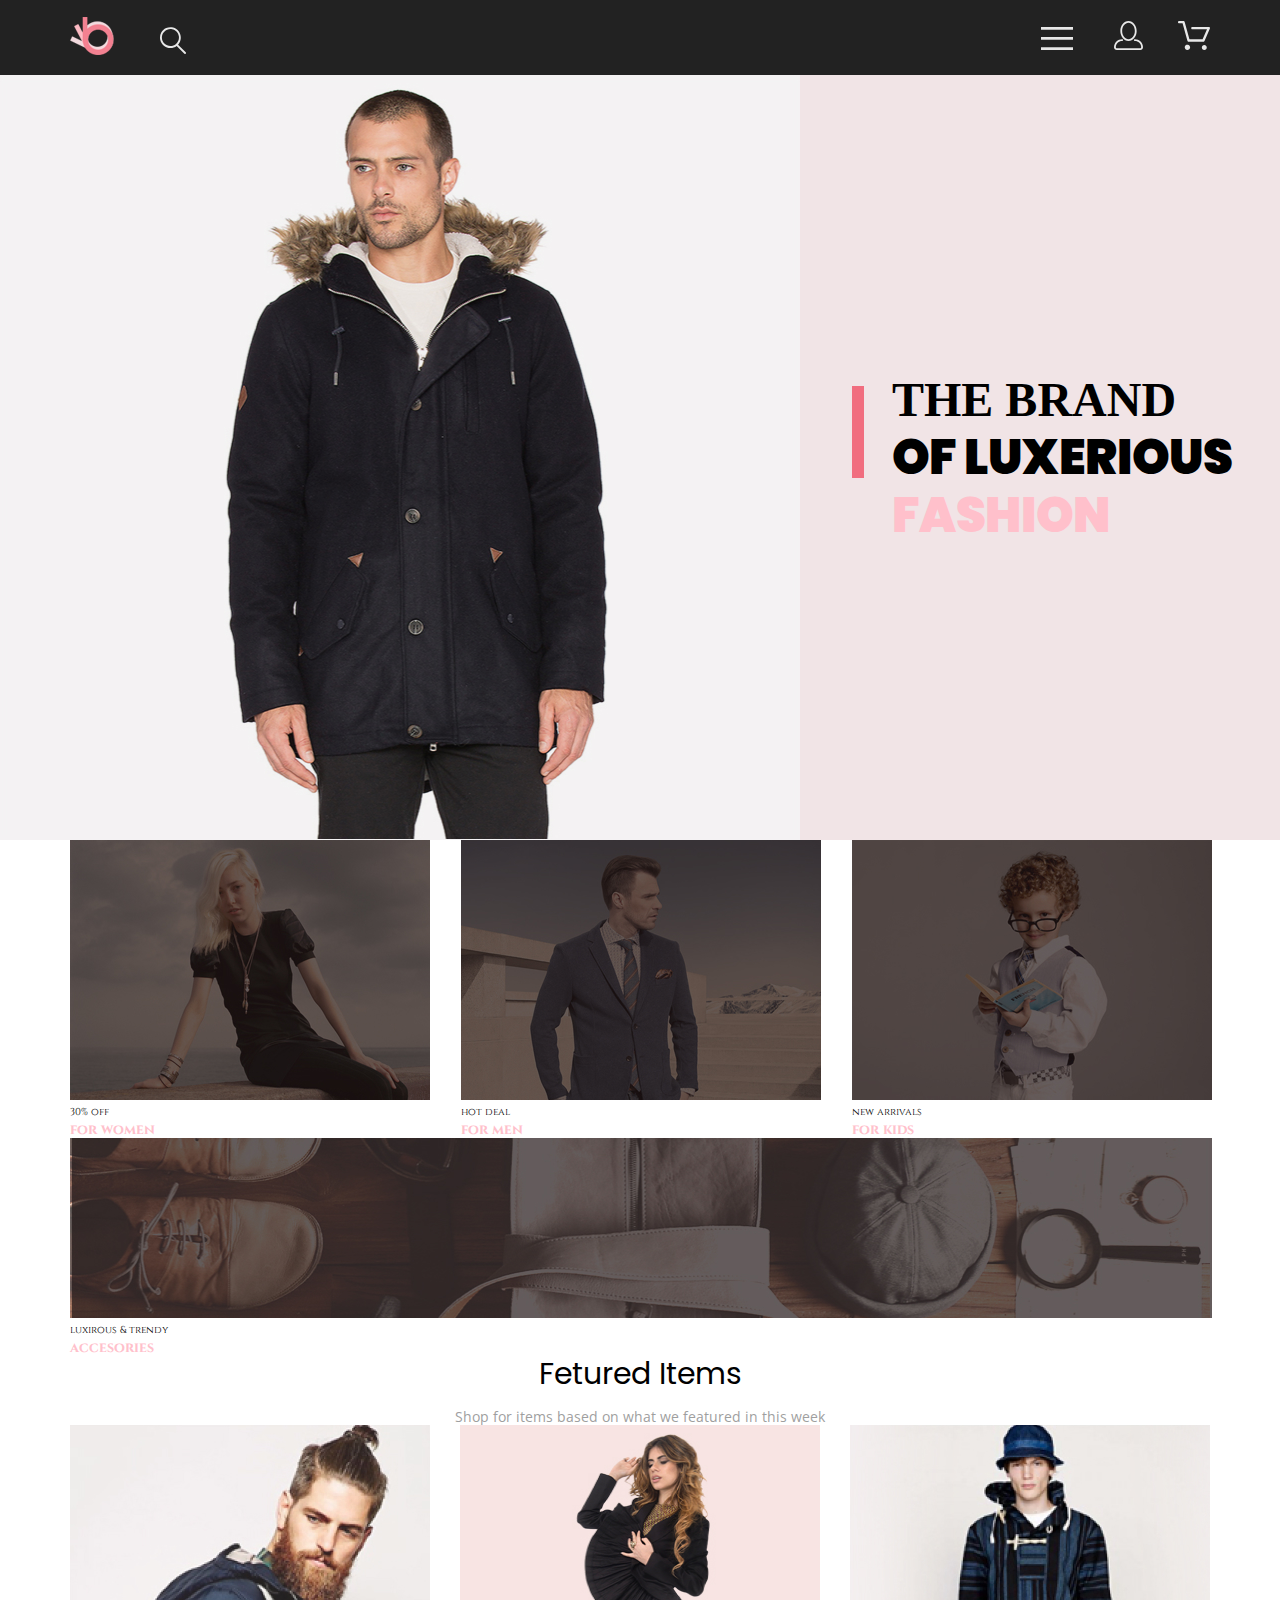
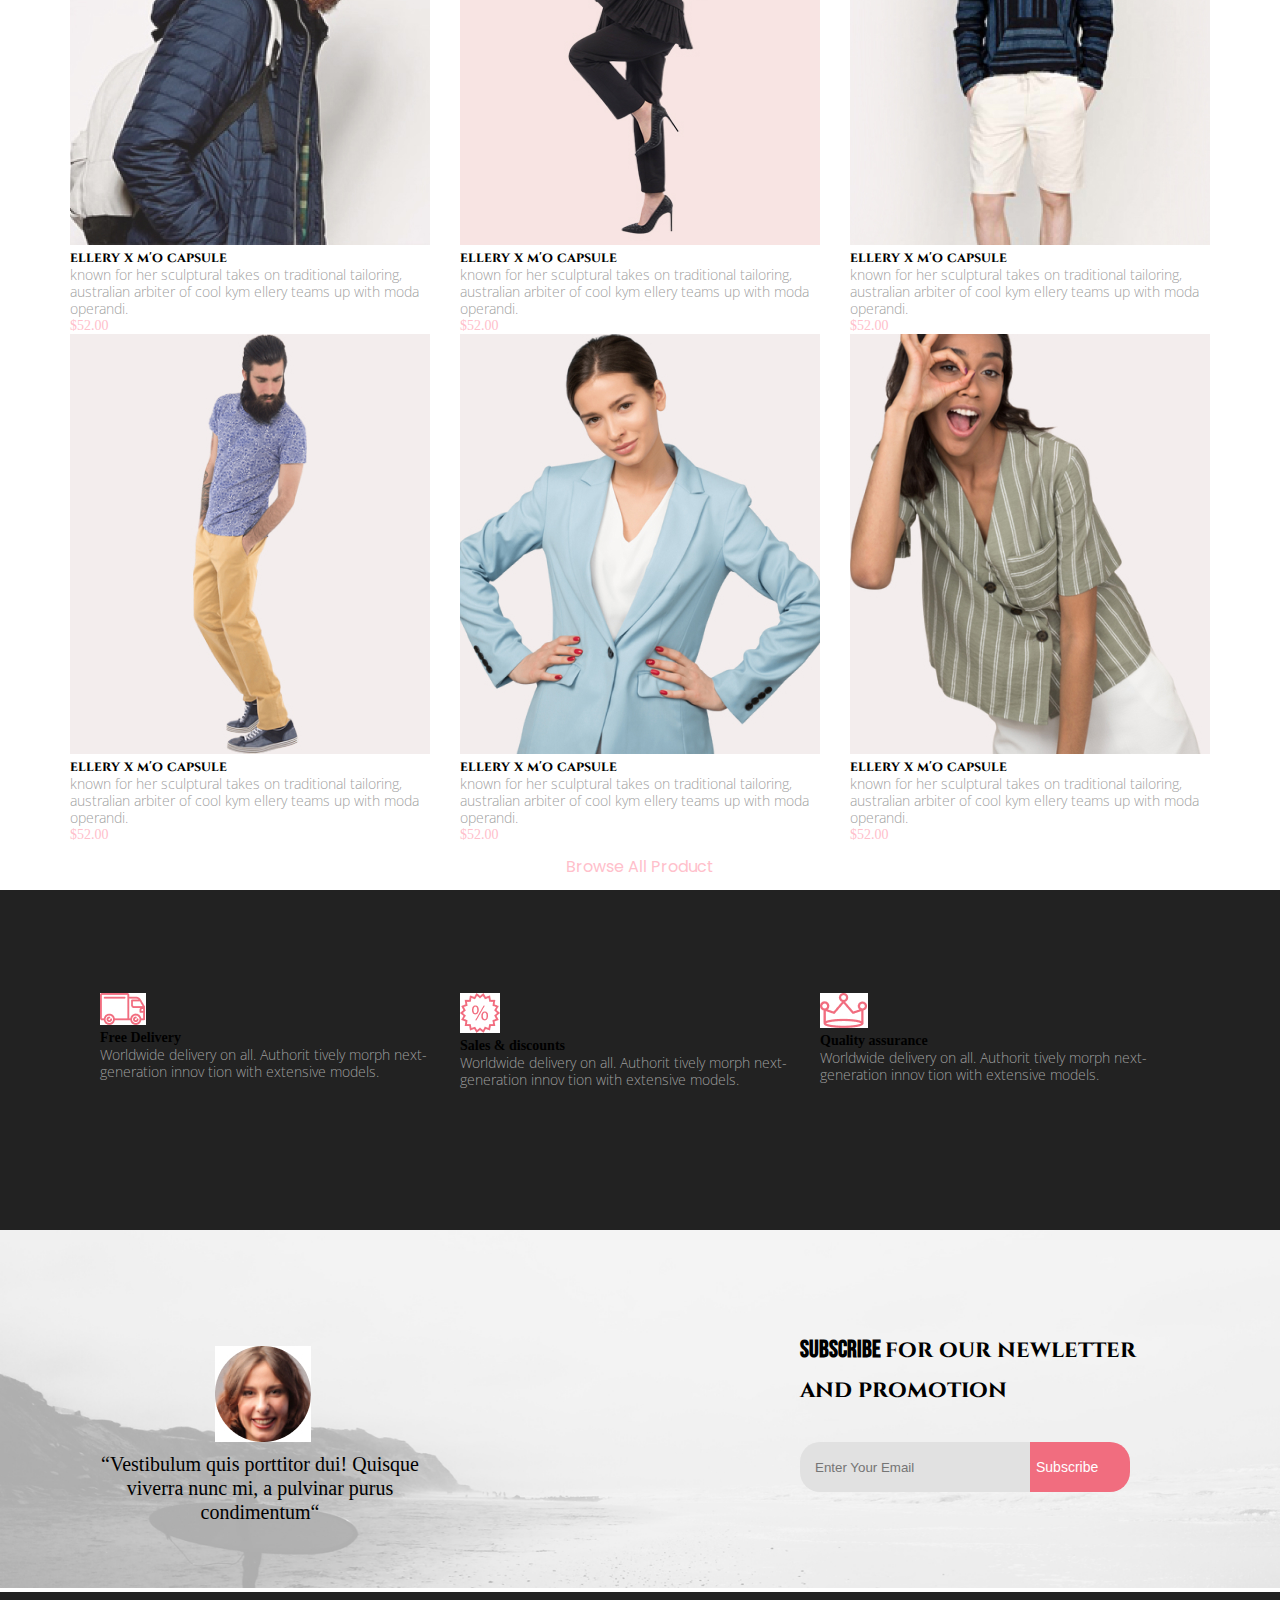
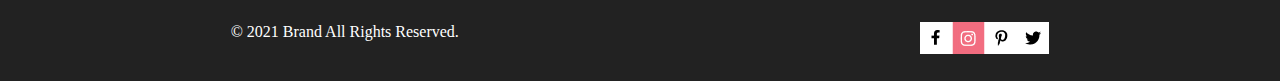
==== commit da88b2d1: "урок-3" ====
--- a/index.html
+++ b/index.html
@@ -162,15 +162,15 @@
     </main>
     <footer class="footer">
         <h2 class="visually-hidden">footer</h2>
-        <img class="footer__photo" src="./img/photo-footer.jpg" alt="photo" width="2545px" >
+        <img class="footer__photo" src="./img/photo-footer.jpg" alt="photo" >
         <div class="footer__bcg">  
                 <img class="footer__sub-photo" src="./img/girl.jpg" alt="girl">
-                <p class="footer__sub-text">“Vestibulum quis porttitor dui! Quisque viverra nunc mi, a pulvinar purus condimentum“</p>
-                <h3 class="footer__mail-text">subscribe 
-                    <span class="footer__mail-subtext">for our newletter and promotion</span>
+                <p class="footer__sub-text">“Vestibulum quis porttitor dui! Quisque <span>viverra nunc mi, a pulvinar purus condimentum“</span></p>
+                <h3 class="footer__mail__text">subscribe 
+                    <span class="footer__mail__subtext">for our newletter and promotion</span>
                 </h3>
                 <input class="field" type="email" placeholder="Enter Your Email">
-                <button class="send" type="submit">Subscribe</button>
+                <button class="send" type="submit">Subscribe</button>   
         </div>
         <div class="footer__copy">      
             <p class="footer__copy-item">&copy; 2021  Brand  All Rights Reserved.</p>
--- a/css/style.css
+++ b/css/style.css
@@ -239,19 +239,28 @@
     align-items: center;
 }
 
+.meta__info-item {
+    width: 360px;
+    height: 134px;
+}
+
 .meta__info-txt {
     font-family: 'Open Sans Condensed', sans-serif;
     color: #9F9F9F;
 }
 
+.footer__photo {
+    width: 100%;
+}
+
 .footer__bcg {
     position: relative;
 }
 
 .footer__sub-photo {
     position: absolute;
-    bottom: 460px;
-    left: 520px;
+    bottom: 150px;
+    left: 215px;
 }
 
 .footer__sub-text {
@@ -260,9 +269,11 @@
     font-weight: normal;
     font-size: 20px;
     line-height: 24px;
+    bottom: 40px;
+    left: 80px;
+    width: 360px;
+    height: 100px;
     text-align: center;
-    bottom: 400px;
-    left: 300px;
 }
 
 .footer__copy {
@@ -281,18 +292,21 @@
 
 }
 
-.footer__mail-text {
+.footer__mail__text {
     font-family: 'Bebas Neue', cursive;
     position: absolute;
-    bottom: 480px;
-    left: 1600px;
+    bottom: 120px;
+    left: 800px;
     font-style: normal;
     font-weight: bold;
     font-size: 24px;
     line-height: 167.2%;
-}
-
-.footer__mail-subtext {
+    width: 360px;
+    height: 142px;
+    
+}
+
+.footer__mail__subtext {
     font-family: 'Cinzel', serif;
 }
 
@@ -303,8 +317,8 @@
     height: 50px;
     padding-left: 15px;
     position: absolute;
-    left: 1600px;
-    bottom: 400px;
+    left: 800px;
+    bottom: 100px;
     background: #E1E1E1;
     border: none;
 }
@@ -324,8 +338,8 @@
     align-items: center;
     text-align: center;
     position: absolute;
-    left: 1850px;
-    bottom: 400px;
+    left: 1030px;
+    bottom: 100px;
 }
 
 .footer__social {
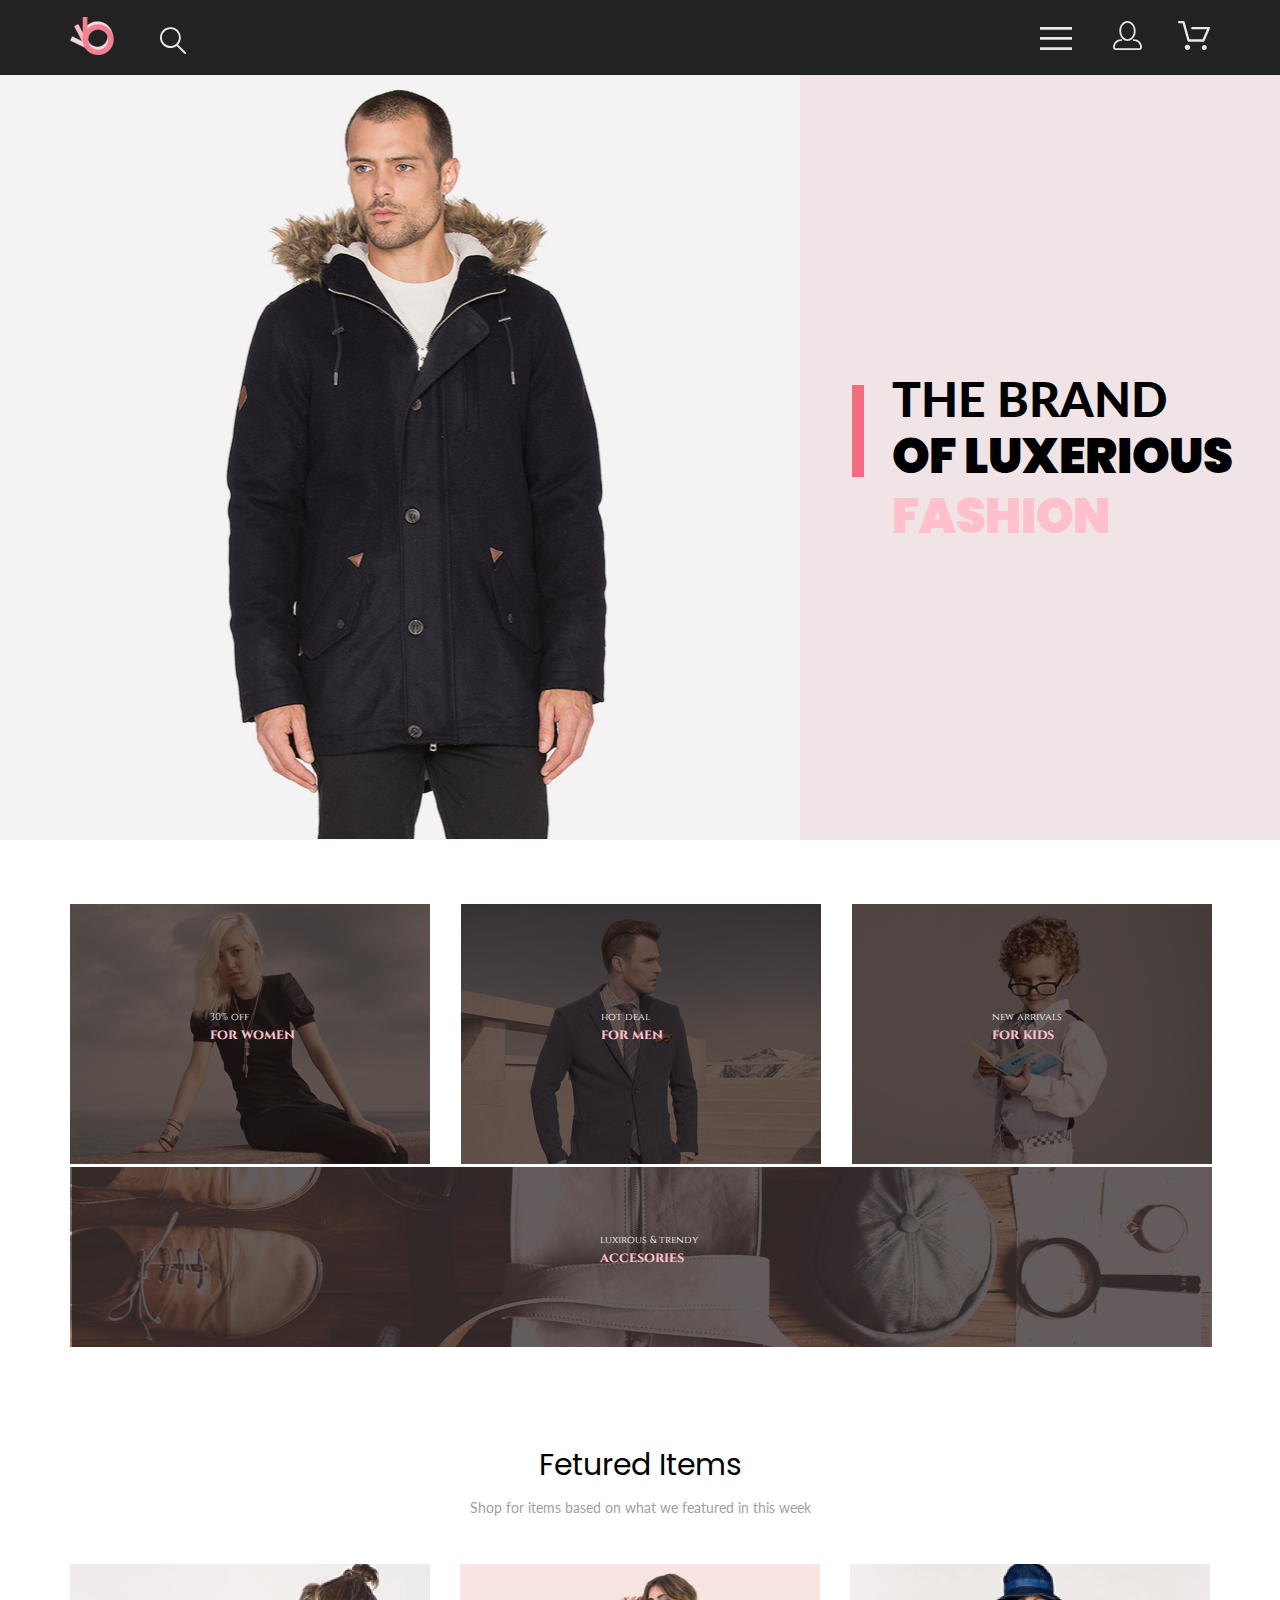
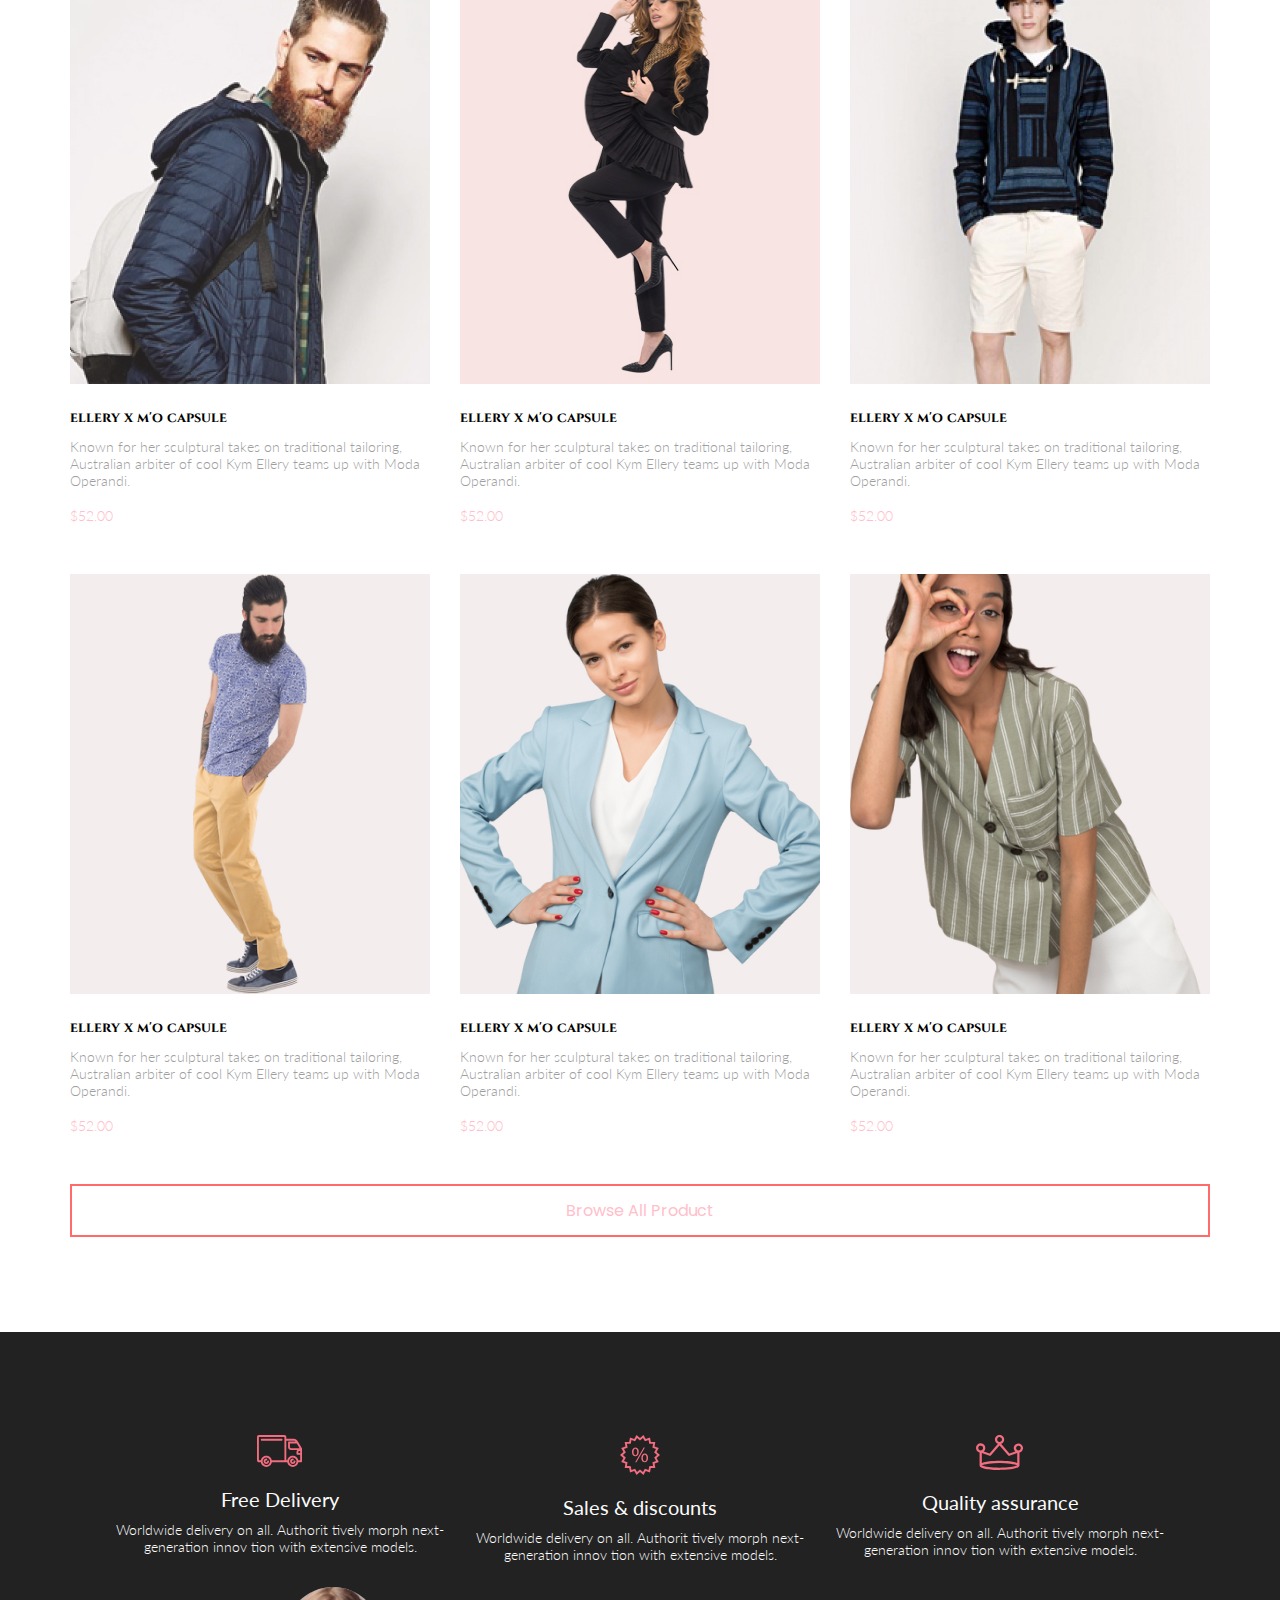
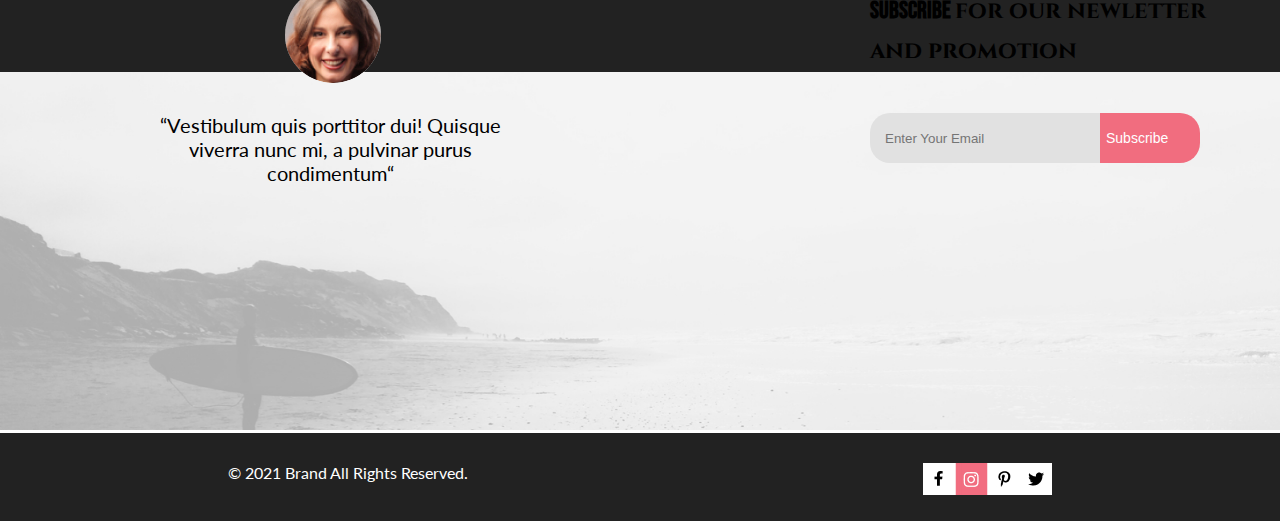
==== commit eaa5ac37: "add lessons-4" ====
--- a/index.html
+++ b/index.html
@@ -5,13 +5,14 @@
     <meta http-equiv="X-UA-Compatible" content="IE=edge">
     <meta name="viewport" content="width=device-width, initial-scale=1.0">
     <title>Shop</title>
-    <link rel="stylesheet" href="css/reset.css">
-    <link rel="stylesheet" href="css/style.css">
+    <link rel="stylesheet" href="./css/reset.css">
+    <link rel="stylesheet" href="./css/style.css">
+    <link rel="stylesheet" href="registration.html">
     <link rel="preconnect" href="https://fonts.googleapis.com">
     <link rel="preconnect" href="https://fonts.gstatic.com" crossorigin>
     <link href="https://fonts.googleapis.com/css2?family=Poppins:wght@300&display=swap" rel="stylesheet">
     <link href="https://fonts.googleapis.com/css2?family=Cinzel&display=swap" rel="stylesheet"> 
-    <link href="https://fonts.googleapis.com/css2?family=Open+Sans+Condensed:wght@300&display=swap" rel="stylesheet">
+    <link href="https://fonts.googleapis.com/css2?family=Lato:wght@300&display=swap" rel="stylesheet">  
     <link href="https://fonts.googleapis.com/css2?family=Bebas+Neue&display=swap" rel="stylesheet"> 
 </head>
 <body class="page">
@@ -22,11 +23,11 @@
         <img class="header__search" src="./img/loupe.svg" alt="search">
     </div>
     <div class=" header__wrp-controls">
-        <button class="header__menu-btn" type="button"><img src="./img/burger.svg" alt="burger"></button>
+        <button class="header__menu-btn" type="button" id="burger"><img src="./img/burger.svg" alt="burger"></button>
         <a class="header__link" href="#"><img src="./img/people.svg" alt="person"></a>
         <a class="header__link" href="#"><img src="./img/basket.svg" alt="card"></a>
     </div>
-        <nav class="header__nav">
+        <nav class="header__nav" id="menu">
             <h2 class="header__nav-title">
                 menu
             </h2>
@@ -34,31 +35,31 @@
                 <li class="header__menu-item menu-item">
                     <h3 class="menu-item__title">man</h3>
                     <ul class="menu-item__sub-list">
-                        <li class="menu-item__sub-item">Accessories</li>
-                        <li class="menu-item__sub-item">Bags</li>
-                        <li class="menu-item__sub-item">Denim</li>
-                        <li class="menu-item__sub-item">T-Shirts</li>
+                        <a href="#"><li class="menu-item__sub-item">Accessories</li></a>
+                        <a href="#"><li class="menu-item__sub-item">Bags</li></a>
+                        <a href="#"><li class="menu-item__sub-item">Denim</li></a>
+                        <a href="#"><li class="menu-item__sub-item">T-Shirts</li></a>
                     </ul>
                 </li>
                 <li class="header__menu-item menu-item">
                     <h3 class="menu-item__title">woman</h3>
                     <ul class="menu-item__sub-list">
-                        <li class="menu-item__sub-item">Accessories</li>
-                        <li class="menu-item__sub-item">Jackets & Coats</li>
-                        <li class="menu-item__sub-item">Polos</li>
-                        <li class="menu-item__sub-item">T-Shirts</li>
-                        <li class="menu-item__sub-item">Shirts</li>
+                        <a href="#"><li class="menu-item__sub-item">Accessories</li></a>
+                        <a href="#"><li class="menu-item__sub-item">Jackets & Coats</li></a>
+                        <a href="#"><li class="menu-item__sub-item">Polos</li></a>
+                        <a href="#"><li class="menu-item__sub-item">T-Shirts</li></a>
+                        <a href="#"><li class="menu-item__sub-item">Shirts</li></a>
                     </ul>
                 </li>
                 <li class="header__menu-item menu-item">
                     <h3 class="menu-item__title">kids</h3>
                     <ul class="menu-item__sub-list">
-                        <li class="menu-item__sub-item">Accessories</li>
-                        <li class="menu-item__sub-item">Jackets & Coats</li>
-                        <li class="menu-item__sub-item">Polos</li>
-                        <li class="menu-item__sub-item">T-Shirts</li>
-                        <li class="menu-item__sub-item">Shirts</li>
-                        <li class="menu-item__sub-item">Bags</li>
+                        <a href="#"><li class="menu-item__sub-item">Accessories</li></a>
+                        <a href="#"><li class="menu-item__sub-item">Jackets & Coats</li></a>
+                        <a href="#"><li class="menu-item__sub-item">Polos</li></a>
+                        <a href="#"><li class="menu-item__sub-item">T-Shirts</li></a>
+                        <a href="#"><li class="menu-item__sub-item">Shirts</li></a>
+                        <a href="#"><li class="menu-item__sub-item">Bags</li></a>
                     </ul>
                 </li>
             </ul>
@@ -77,23 +78,31 @@
             <ul class="sales__list">
                 <li class="sales__item">
                     <img class="sales__photo" src="./img/woman-sales.jpg" alt="sales">
+                    <div class="sales__sub">
                     <p class="sales__text">30% off</p>
                     <h3 class="sales__item-title">for women</h3>
+                    </div>
                 </li>
                 <li class="sales__item">
                     <img class="sales__photo" src="./img/man-sales.jpg" alt="sales">
-                    <p class="sales__text">hot deal</p>
+                    <div class="sales__sub">
+                        <p class="sales__text">hot deal</p>
                     <h3 class="sales__item-title">for men</h3>
+                    </div>
                 </li>
                 <li class="sales__item">
                     <img class="sales__photo" src="./img/kids-sales.jpg" alt="sales">
-                    <p class="sales__text">new arrivals</p>
-                    <h3 class="sales__item-title">for kids</h3>
+                    <div class="sales__sub">
+                        <p class="sales__text">new arrivals</p>
+                        <h3 class="sales__item-title">for kids</h3>
+                    </div>
                 </li>
                 <li class="sales__item">
                     <img class="sales__photo-more" src="./img/more-sales.jpg" alt="sales">
-                    <p class="sales__text">luxirous & trendy</p>
-                    <h3 class="sales__item-title">accesories</h3>
+                    <div class="sales__sub-more">
+                        <p class="sales__text">luxirous & trendy</p>
+                        <h3 class="sales__item-title">accesories</h3>
+                    </div>
                 </li>
             </ul>
         </section>
@@ -102,36 +111,60 @@
             <p class="hot__slogan">Shop for items based on what we featured in this week</p>
             <ul class="hot__list">
                 <li class="hot__item">
-                    <img class="hot__item-photo" src="./img/product-1.jpg" alt="product-1">
-                    <h3 class="hot__item-title">ellery x m'o capsule</h3>
-                    <p class="hot__item-text">known for her sculptural takes on traditional tailoring, australian arbiter of cool kym ellery teams up with moda operandi.</p>
+                    <div class="hot__item-wrp">
+                        <img class="hot__item-photo" src="./img/product-1.jpg" alt="product-1">
+                        <div class="hot__item-overlay"></div>
+                        <button class="hot__item-button">Add to card</button>
+                    </div>
+                    <h3 class="hot__item-title">ellery x m'o capsule</h3>
+                    <p class="hot__item-text">Known for her sculptural takes on traditional tailoring, Australian arbiter of cool Kym Ellery teams up with Moda Operandi.</p>
                     <p class="hot__item-price">$52.00</p>
                 </li>
                 <li class="hot__item">
-                    <img class="hot__item-photo" src="./img/product-2.jpg" alt="product-2">
-                    <h3 class="hot__item-title">ellery x m'o capsule</h3>
-                    <p class="hot__item-text">known for her sculptural takes on traditional tailoring, australian arbiter of cool kym ellery teams up with moda operandi.</p>
+                    <div class="hot__item-wrp">
+                        <img class="hot__item-photo" src="./img/product-2.jpg" alt="product-2">
+                        <div class="hot__item-overlay"></div>
+                        <button class="hot__item-button">Add to card</button>
+                    </div>
+                    <h3 class="hot__item-title">ellery x m'o capsule</h3>
+                    <p class="hot__item-text">Known for her sculptural takes on traditional tailoring, Australian arbiter of cool Kym Ellery teams up with Moda Operandi.</p>
                     <p class="hot__item-price">$52.00</p>
                 </li>
                 <li class="hot__item">
-                    <img class="hot__item-photo" src="./img/product-3.jpg" alt="product-3">
-                    <h3 class="hot__item-title">ellery x m'o capsule</h3>
-                    <p class="hot__item-text">known for her sculptural takes on traditional tailoring, australian arbiter of cool kym ellery teams up with moda operandi.</p>
-                    <p class="hot__item-price">$52.00</p></li>
-                <li class="hot__item">
-                    <img class="hot__item-photo" src="./img/product-4.jpg" alt="product-4">
-                    <h3 class="hot__item-title">ellery x m'o capsule</h3>
-                    <p class="hot__item-text">known for her sculptural takes on traditional tailoring, australian arbiter of cool kym ellery teams up with moda operandi.</p>
-                    <p class="hot__item-price">$52.00</p></li>
-                <li class="hot__item">
-                    <img class="hot__item-photo" src="./img/product-5.jpg" alt="product-5">
-                    <h3 class="hot__item-title">ellery x m'o capsule</h3>
-                    <p class="hot__item-text">known for her sculptural takes on traditional tailoring, australian arbiter of cool kym ellery teams up with moda operandi.</p>
-                    <p class="hot__item-price">$52.00</p></li>
-                <li class="hot__item">
-                    <img class="hot__item-photo" src="./img/product-6.jpg" alt="product-6">
-                    <h3 class="hot__item-title">ellery x m'o capsule</h3>
-                    <p class="hot__item-text">known for her sculptural takes on traditional tailoring, australian arbiter of cool kym ellery teams up with moda operandi.</p>
+                    <div class="hot__item-wrp">
+                        <img class="hot__item-photo" src="./img/product-3.jpg" alt="product-3">
+                        <div class="hot__item-overlay"></div>
+                        <button class="hot__item-button">Add to card</button>
+                    </div>
+                    <h3 class="hot__item-title">ellery x m'o capsule</h3>
+                    <p class="hot__item-text">Known for her sculptural takes on traditional tailoring, Australian arbiter of cool Kym Ellery teams up with Moda Operandi.</p>
+                    <p class="hot__item-price">$52.00</p></li>
+                <li class="hot__item">
+                    <div class="hot__item-wrp">
+                        <img class="hot__item-photo" src="./img/product-4.jpg" alt="product-4">
+                        <div class="hot__item-overlay"></div>
+                        <button class="hot__item-button">Add to card</button>
+                    </div>
+                    <h3 class="hot__item-title">ellery x m'o capsule</h3>
+                    <p class="hot__item-text">Known for her sculptural takes on traditional tailoring, Australian arbiter of cool Kym Ellery teams up with Moda Operandi.</p>
+                    <p class="hot__item-price">$52.00</p></li>
+                <li class="hot__item">
+                    <div class="hot__item-wrp">
+                        <img class="hot__item-photo" src="./img/product-5.jpg" alt="product-5">
+                        <div class="hot__item-overlay"></div>
+                        <button class="hot__item-button">Add to card</button>
+                    </div>
+                    <h3 class="hot__item-title">ellery x m'o capsule</h3>
+                    <p class="hot__item-text">Known for her sculptural takes on traditional tailoring, Australian arbiter of cool Kym Ellery teams up with Moda Operandi.</p>
+                    <p class="hot__item-price">$52.00</p></li>
+                <li class="hot__item">
+                    <div class="hot__item-wrp">
+                        <img class="hot__item-photo" src="./img/product-6.jpg" alt="product-6">
+                        <div class="hot__item-overlay"></div>
+                        <button class="hot__item-button">Add to card</button>
+                    </div>
+                    <h3 class="hot__item-title">ellery x m'o capsule</h3>
+                    <p class="hot__item-text">Known for her sculptural takes on traditional tailoring, Australian arbiter of cool Kym Ellery teams up with Moda Operandi.</p>
                     <p class="hot__item-price">$52.00</p></li>
             </ul>
             <a href="#"class="btn">Browse All Product</a>
@@ -140,19 +173,19 @@
             <h2 class="visually-hidden">pool</h2>
             <ul class="meta__info">
                 <li class="meta__info-item">
-                    <img class="meta__info-photo" src="./img/truck.jpg" alt="photo">
+                    <img class="meta__info-photo" src="./img/truck.svg" alt="photo">
                     <h3 class="meta__info-cpt">Free Delivery</h3>
                     <p class="meta__info-txt">Worldwide delivery on all. Authorit tively morph 
                      next-generation innov tion with extensive models.</p>
                 </li>
                 <li class="meta__info-item">
-                    <img class="meta__info-photo" src="./img/sales.jpg" alt="photo">
+                    <img class="meta__info-photo" src="./img/sales.svg" alt="photo">
                     <h3 class="meta__info-cpt">Sales & discounts</h3>
                     <p class="meta__info-txt">Worldwide delivery on all. Authorit tively morph 
                      next-generation innov tion with extensive models.</p>
                 </li>
                 <li class="meta__info-item">
-                    <img class="meta__info-photo" src="./img/crown.jpg" alt="photo">
+                    <img class="meta__info-photo" src="./img/crown.svg" alt="photo">
                     <h3 class="meta__info-cpt">Quality assurance</h3>
                     <p class="meta__info-txt">Worldwide delivery on all. Authorit tively morph 
                      next-generation innov tion with extensive models.</p>
@@ -163,7 +196,7 @@
     <footer class="footer">
         <h2 class="visually-hidden">footer</h2>
         <img class="footer__photo" src="./img/photo-footer.jpg" alt="photo" >
-        <div class="footer__bcg">  
+        <div class="footer__bcg container">  
                 <img class="footer__sub-photo" src="./img/girl.jpg" alt="girl">
                 <p class="footer__sub-text">“Vestibulum quis porttitor dui! Quisque <span>viverra nunc mi, a pulvinar purus condimentum“</span></p>
                 <h3 class="footer__mail__text">subscribe 
@@ -198,5 +231,6 @@
             </ul>               
         </div>
     </footer>
+    <script src="./js/script.js"></script>
 </body>
 </html>--- a/css/style.css
+++ b/css/style.css
@@ -2,6 +2,8 @@
     --black: #222222;
     --light-pink: #F1E4E6;
     --dark-pink: #F16D7F;
+    --coffe: #faf3f4;
+
 }
 
 .page {
@@ -75,10 +77,50 @@
 
 .header {
     background-color: var(--black);
+
 }
 
 .header__nav {
+    position: absolute;
+    background-color: #FFFFFF;
+    right: 0;
+    bottom: -620px;
     display: none;
+    z-index: 2;
+}
+
+.header__nav--show {
+    display: block;
+}
+
+.header__nav-title {
+    font-family: 'Bebas Neue', cursive;
+    font-style: normal;
+    font-weight: bold;
+    font-size: 14px;
+    line-height: 17px;
+    padding-top: 34px;
+    padding-left: 37px;
+}
+
+.menu-item__title {
+    font-family: 'Cinzel', serif;
+    color: pink;
+    padding-top: 20px;
+    padding-bottom: 12px;
+    padding-left: 33px;
+}
+
+.menu-item__sub-item {
+    font-family: 'Lato', sans-serif;
+    font-style: normal;
+    font-weight: normal;
+    font-size: 14px;
+    line-height: 17px;
+    color: #6F6E6E;
+    padding-left: 54px;
+    padding-bottom: 11px;
+    padding-right: 40px;
 }
 
 .header__wrp {
@@ -86,6 +128,7 @@
     justify-content: space-between;
     align-items: center;
     min-height: 75px;
+    position: relative;
 }
 
 .header__logo {
@@ -99,6 +142,13 @@
 .header__menu-btn {
     border: none;
     background-color: transparent;
+}
+
+.header__menu-btn:hover,
+.header__menu-btn:focus {
+    cursor: pointer;
+    outline: none;
+    opacity: 0.5;
 }
 
 .brand {
@@ -144,6 +194,8 @@
 
 .sales {
     display: flex;
+    margin-top: 64px;
+    margin-bottom: 97px;
 }
 
 .sales__list {
@@ -152,6 +204,21 @@
     flex-wrap: wrap;
 }
 
+.sales__item {
+    position: relative;
+}
+
+.sales__sub {
+    position: absolute;
+    top: 105px;
+    left: 140px;
+}
+
+.sales__sub-more {
+    position: absolute;
+    top: 65px;
+    left: 530px;
+}
 
 .sales__item-title {
     font-family: 'Cinzel', serif;
@@ -161,6 +228,7 @@
 .sales__text {
     font-family: 'Cinzel', serif;
     font-size: 10px;
+    color: white;
 }
 
 .hot {
@@ -181,13 +249,14 @@
 .hot__slogan {
     display: flex;
     justify-content: center;
-    font-family: 'Open Sans Condensed', sans-serif;
+    font-family: 'Lato', sans-serif;
     margin-top: 16px;
     color: #9F9F9F;
     font-style: normal;
     font-weight: normal;
     font-size: 14px;
     line-height: 17px;
+    margin-bottom: 48px;
 }
 
 .hot__list {
@@ -200,12 +269,40 @@
     width: 360px;
 }
 
+.hot__item-wrp {
+    position: relative;
+    display: flex;
+    justify-content: center;
+    align-items: center;
+}
+
+.hot__item-overlay {
+    width: 100%;
+    height: 100%;
+    background: rgba(0, 0, 0, 0.2);
+    position: absolute;
+    top: 0;
+    display: none;
+}
+
+.hot__item-button {
+    position: absolute;
+    display: none;
+}
+
+.hot__item-wrp:hover .hot__item-button,
+.hot__item-wrp:hover .hot__item-overlay {
+    display: block;
+}
+
 .hot__item-title {
     font-family: 'Cinzel', serif;
+    margin-top: 25px;
+    margin-bottom: 12px;
 }
 
 .hot__item-text {
-    font-family: 'Open Sans Condensed', sans-serif;
+    font-family: 'Lato', sans-serif;
     color: #9F9F9F;
     font-style: normal;
     font-weight: 300;
@@ -215,12 +312,14 @@
 
 .hot__item-price {
     color: pink;
+    margin-top: 18px;
+    margin-bottom: 50px;
 }
 
 .btn {
     color: pink;
     font-family: 'Poppins', sans-serif;
-    padding: 14px 38px 14px 38px;
+    padding: 15px;
     text-decoration: none;
     font-style: normal;
     font-weight: normal;
@@ -228,6 +327,8 @@
     line-height: 19px;
     display: flex;
     justify-content: center;
+    margin-bottom: 95px;
+    border: 2px solid #FF6A6A;
 
 }
 
@@ -242,11 +343,33 @@
 .meta__info-item {
     width: 360px;
     height: 134px;
+    display: flex;
+    flex-direction: column;
+    flex-wrap: wrap;
+}
+
+.meta__info-photo {
+    margin-bottom: 20px;
+}
+
+.meta__info-cpt {
+    font-style: normal;
+    font-weight: normal;
+    font-size: 19.96px;
+    line-height: 24px;
+    color: #FBFBFB;
+    text-align: center;
+    margin-bottom: 10px;
 }
 
 .meta__info-txt {
-    font-family: 'Open Sans Condensed', sans-serif;
-    color: #9F9F9F;
+    font-family: 'Lato', sans-serif;
+    font-style: normal;
+    font-weight: 300;
+    font-size: 13.972px;
+    line-height: 17px;
+    text-align: center;
+    color: #FBFBFB;
 }
 
 .footer__photo {
@@ -259,8 +382,9 @@
 
 .footer__sub-photo {
     position: absolute;
-    bottom: 150px;
+    bottom: 350px;
     left: 215px;
+    border-radius: 50px;
 }
 
 .footer__sub-text {
@@ -269,7 +393,7 @@
     font-weight: normal;
     font-size: 20px;
     line-height: 24px;
-    bottom: 40px;
+    bottom: 220px;
     left: 80px;
     width: 360px;
     height: 100px;
@@ -295,7 +419,7 @@
 .footer__mail__text {
     font-family: 'Bebas Neue', cursive;
     position: absolute;
-    bottom: 120px;
+    bottom: 300px;
     left: 800px;
     font-style: normal;
     font-weight: bold;
@@ -303,7 +427,7 @@
     line-height: 167.2%;
     width: 360px;
     height: 142px;
-    
+
 }
 
 .footer__mail__subtext {
@@ -318,7 +442,7 @@
     padding-left: 15px;
     position: absolute;
     left: 800px;
-    bottom: 100px;
+    bottom: 270px;
     background: #E1E1E1;
     border: none;
 }
@@ -339,10 +463,24 @@
     text-align: center;
     position: absolute;
     left: 1030px;
-    bottom: 100px;
+    bottom: 270px;
 }
 
 .footer__social {
     display: flex;
     padding-bottom: 23px;
+}
+
+.registration__title {
+    font-family: 'Cinzel', serif;
+    font-style: normal;
+    font-weight: normal;
+    font-size: 24px;
+    line-height: 29px;
+    background-color: var(--coffe);
+    color: pink;
+    height: 148px;
+    display: flex;
+    align-items: center;
+    padding-left: 230px;
 }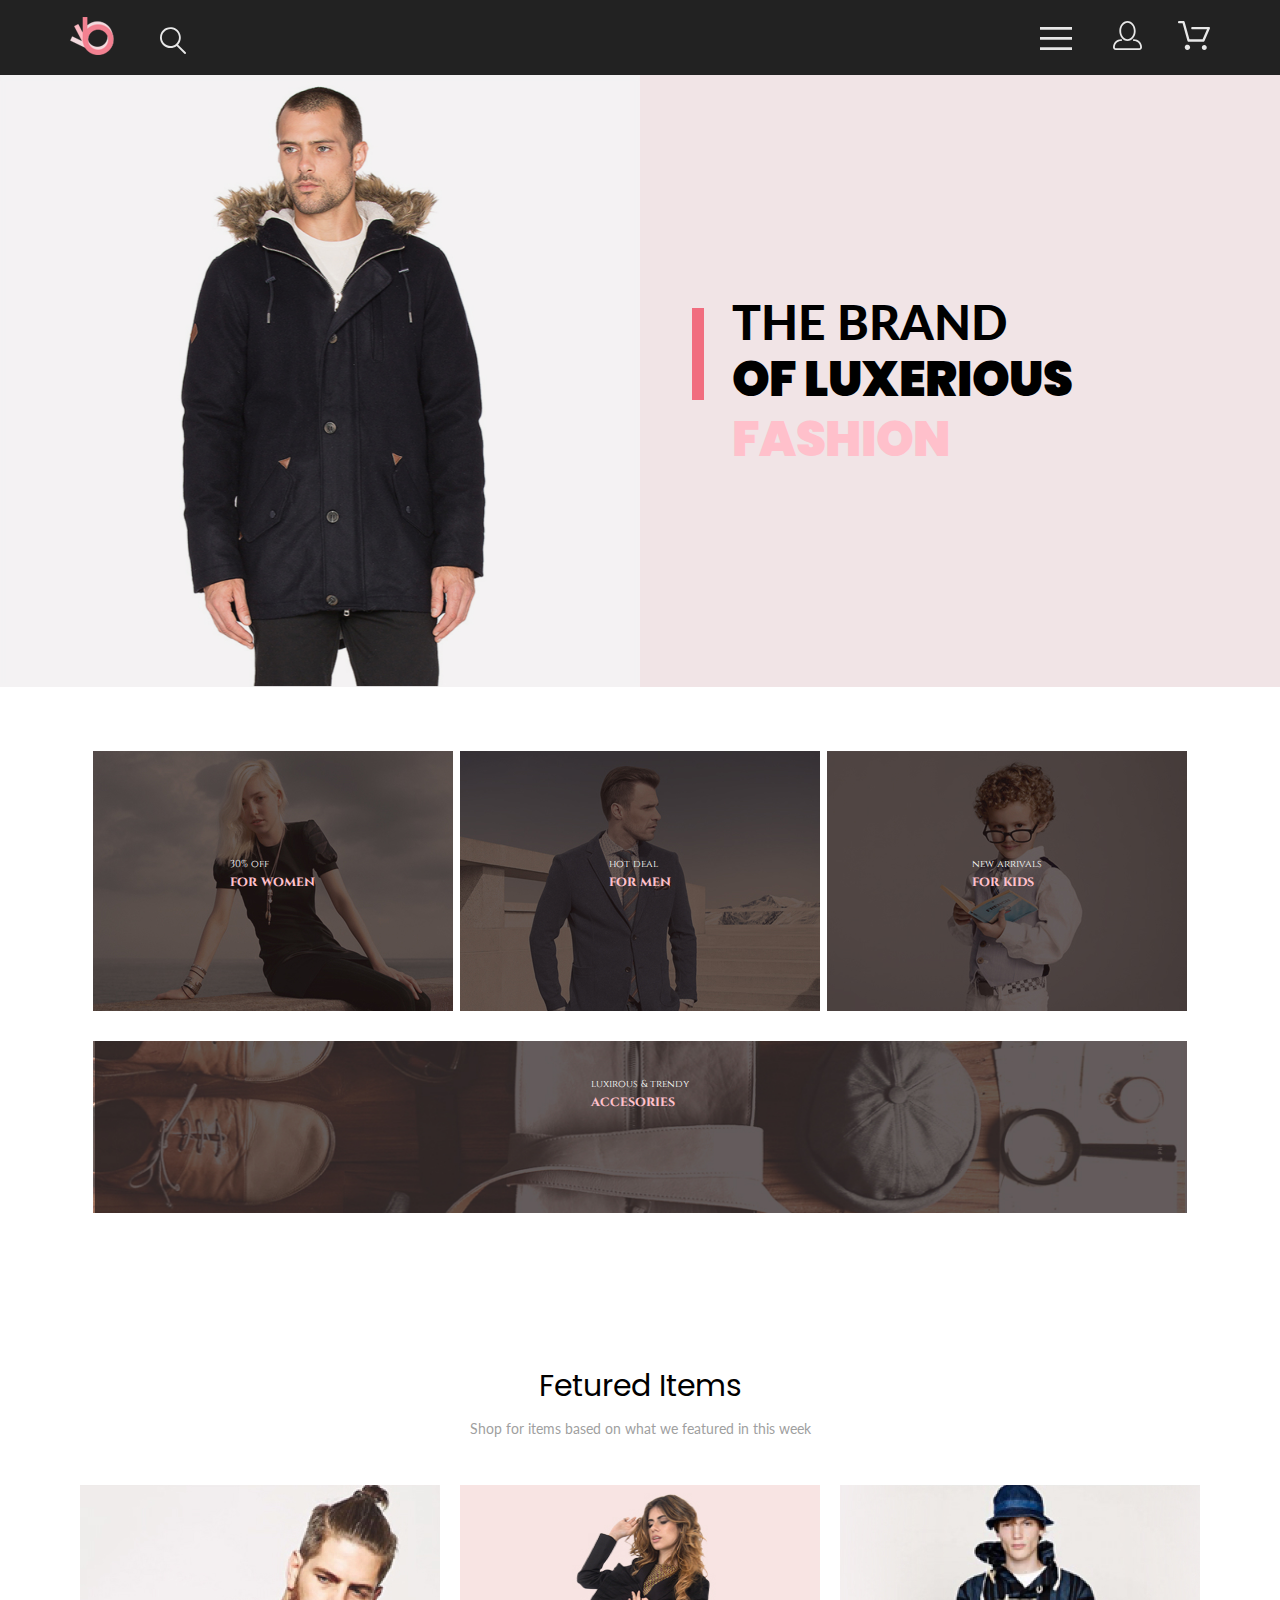
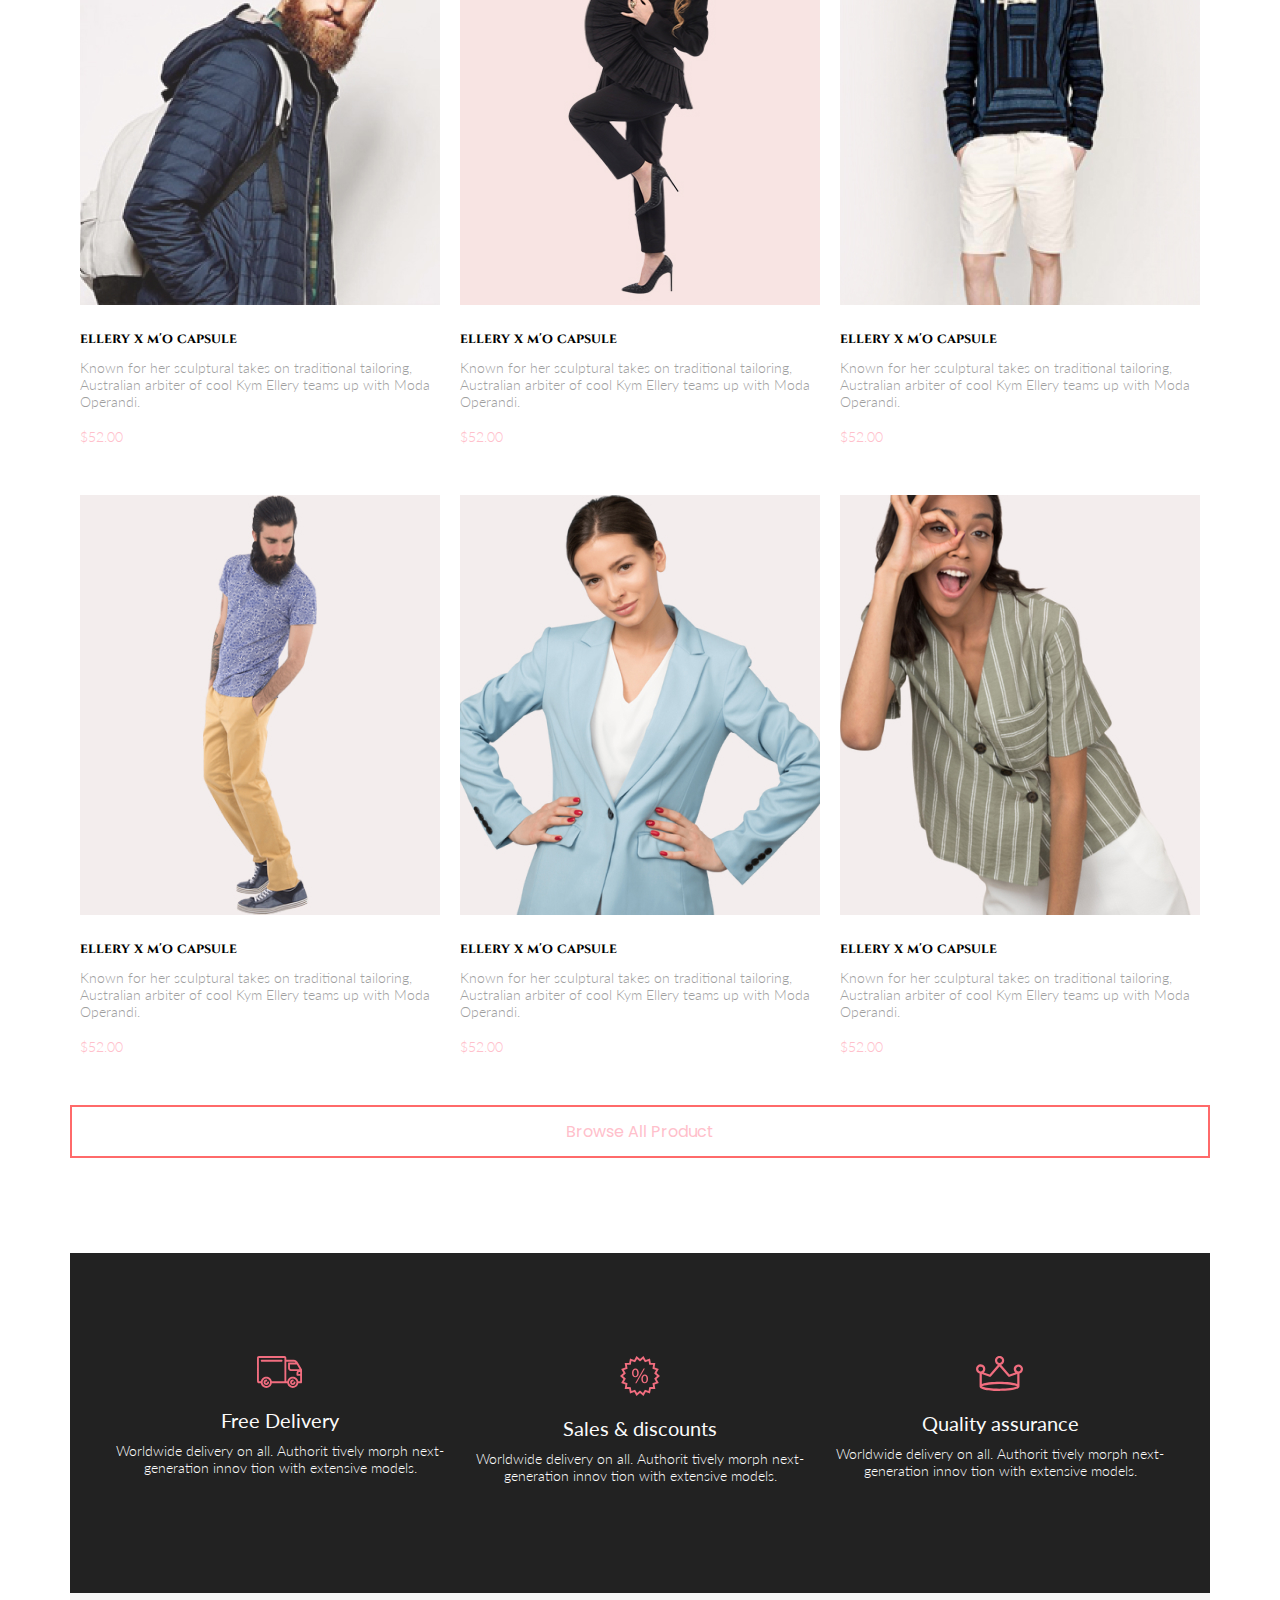
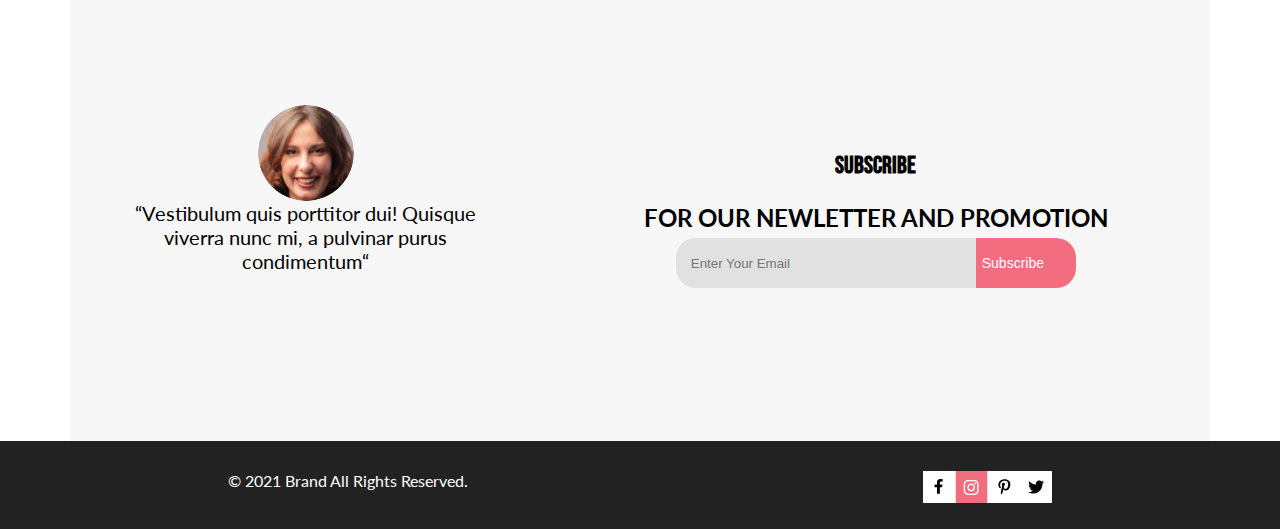
==== commit 21203431: "Пр-5" ====
--- a/index.html
+++ b/index.html
@@ -75,7 +75,7 @@
         </section>
         <section class="sales container">
             <h2 class="sales__heading visually-hidden">Sales</h2>
-            <ul class="sales__list">
+            <ul class="sales__list container">
                 <li class="sales__item">
                     <img class="sales__photo" src="./img/woman-sales.jpg" alt="sales">
                     <div class="sales__sub">
@@ -169,7 +169,7 @@
             </ul>
             <a href="#"class="btn">Browse All Product</a>
         </section>
-        <section class="meta">
+        <section class="meta container">
             <h2 class="visually-hidden">pool</h2>
             <ul class="meta__info">
                 <li class="meta__info-item">
@@ -194,17 +194,24 @@
         </section>
     </main>
     <footer class="footer">
-        <h2 class="visually-hidden">footer</h2>
-        <img class="footer__photo" src="./img/photo-footer.jpg" alt="photo" >
-        <div class="footer__bcg container">  
-                <img class="footer__sub-photo" src="./img/girl.jpg" alt="girl">
-                <p class="footer__sub-text">“Vestibulum quis porttitor dui! Quisque <span>viverra nunc mi, a pulvinar purus condimentum“</span></p>
-                <h3 class="footer__mail__text">subscribe 
-                    <span class="footer__mail__subtext">for our newletter and promotion</span>
-                </h3>
-                <input class="field" type="email" placeholder="Enter Your Email">
-                <button class="send" type="submit">Subscribe</button>   
-        </div>
+        <h2 class="visually-hidden">footer</h2>    
+            <ul class="footer__list container">
+                <li class="footer__list-text">
+                    <img class="footer__sub-photo" src="./img/girl.jpg" alt="girl">
+                    <p class="footer__sub-text">“Vestibulum quis porttitor dui! Quisque viverra nunc mi, a pulvinar purus condimentum“</p>
+                </li>
+                <li class="footer__list-item">
+                    <h3 class="footer__mail-text">subscribe</h3>
+                    <p class="footer__mail-subtext">for our newletter and promotion</p>
+                <form action="">
+                    <label>
+                        <input class="field" type="email" placeholder="Enter Your Email">
+                        <span class="visually-hidden">Enter Your Email</span>
+                    </label>
+                    <button class="send" type="submit">Subscribe</button> 
+                </form>
+                </li>
+            </ul>      
         <div class="footer__copy">      
             <p class="footer__copy-item">&copy; 2021  Brand  All Rights Reserved.</p>
             <ul class="footer__social">
--- a/css/style.css
+++ b/css/style.css
@@ -31,6 +31,96 @@
     clip: rect(0 0 0 0)
 }
 
+@media (max-width: 1599px) {
+    .container {
+        width: 96%;
+    }
+
+    .brand__img {
+        width: 50%;
+        height: auto;
+    }
+
+    .brand__wrp {
+        padding: 0 0 0 68px;
+    }
+
+    .brand__title {
+        font-weight: 900;
+        font-size: 44px;
+        line-height: 53px;
+    }
+
+    .sales__item {
+        height: 168px;
+    }
+
+    .sales__photo-more {
+        min-height: 116px;
+        padding-top: 20px;
+    }
+}
+
+@media (max-width:1170px) {
+
+    .sales__list {
+        flex-direction: column;
+    }
+
+    .hot__list {
+        justify-content: space-around;
+    }
+
+    .meta__info {
+        flex-direction: column;
+        height: 610px;
+    }
+
+    .meta__info-item {
+        margin-top: 48px;
+    }
+
+    .footer__list {
+        height: 693px;
+        flex-direction: column;
+    }
+}
+
+@media (max-width: 767px) {
+    .container {
+        width: 91%;
+    }
+
+    .header__link {
+        display: none;
+    }
+
+    .brand__img {
+        display: none;
+    }
+
+    .brand__wrp {
+        min-height: 363px;
+        padding: 0 0 0 83px;
+    }
+
+    .brand__title {
+        font-weight: 900;
+        font-size: 38px;
+        line-height: 46px;
+    }
+
+    .sales__item {
+        width: 100%;
+        min-height: 247px;
+    }
+
+    .sales__photo-more {
+        min-height: 111px;
+        max-width: 100%;
+    }
+}
+
 .header__search:hover,
 .header__search:focus {
     cursor: pointer;
@@ -55,24 +145,18 @@
     opacity: 0.7;
 }
 
+.field:active,
 .field:hover,
 .field:focus {
     outline: 1px solid red;
 }
 
-.field:active {
-    outline: 1px solid red;
-}
-
+.send:active,
 .send:hover,
 .send:focus {
     opacity: 0.5;
     cursor: pointer;
     outline: none;
-}
-
-.send:active {
-    opacity: 0.7;
 }
 
 .header {
@@ -121,6 +205,14 @@
     padding-left: 54px;
     padding-bottom: 11px;
     padding-right: 40px;
+}
+
+.menu-item__sub-item:hover,
+.menu-item__sub-item:focus,
+.menu-item__sub-item:active {
+    opacity: 0.5;
+    cursor: pointer;
+    outline: none;
 }
 
 .header__wrp {
@@ -206,18 +298,27 @@
 
 .sales__item {
     position: relative;
-}
+    min-height: 260px;
+    min-width: 32%;
+    display: flex;
+    flex-direction: column;
+    align-items: center;
+}
+
+.sales__photo-more {
+    width: 100%;
+    padding-top: 30px;
+}
+
 
 .sales__sub {
     position: absolute;
     top: 105px;
-    left: 140px;
 }
 
 .sales__sub-more {
     position: absolute;
     top: 65px;
-    left: 530px;
 }
 
 .sales__item-title {
@@ -262,7 +363,7 @@
 .hot__list {
     display: flex;
     flex-wrap: wrap;
-    justify-content: space-between;
+    justify-content: space-around;
 }
 
 .hot__item {
@@ -334,10 +435,10 @@
 
 .meta__info {
     background-color: var(--black);
-    height: 340px;
     display: flex;
     justify-content: center;
     align-items: center;
+    min-height: 340px;
 }
 
 .meta__info-item {
@@ -372,29 +473,39 @@
     color: #FBFBFB;
 }
 
-.footer__photo {
-    width: 100%;
-}
-
-.footer__bcg {
-    position: relative;
+.footer__list {
+    background: rgba(244, 244, 244, 0.7);
+    display: flex;
+    justify-content: space-around;
+    align-items: center;
+    min-height: 448px;
+}
+
+.footer__list-text {
+    width: 360px;
+    height: 225px;
+    display: flex;
+    flex-direction: column;
+    align-items: center;
+}
+
+.footer__list-item {
+    width: 557px;
+    height: 142px;
+    display: flex;
+    flex-direction: column;
+    align-items: center;
 }
 
 .footer__sub-photo {
-    position: absolute;
-    bottom: 350px;
-    left: 215px;
     border-radius: 50px;
 }
 
 .footer__sub-text {
-    position: absolute;
     font-style: normal;
     font-weight: normal;
     font-size: 20px;
     line-height: 24px;
-    bottom: 220px;
-    left: 80px;
     width: 360px;
     height: 100px;
     text-align: center;
@@ -416,33 +527,39 @@
 
 }
 
-.footer__mail__text {
+.footer__mail-text {
     font-family: 'Bebas Neue', cursive;
-    position: absolute;
-    bottom: 300px;
-    left: 800px;
     font-style: normal;
     font-weight: bold;
     font-size: 24px;
     line-height: 167.2%;
     width: 360px;
     height: 142px;
-
-}
-
-.footer__mail__subtext {
-    font-family: 'Cinzel', serif;
+    display: flex;
+    justify-content: center;
+
+}
+
+.footer__mail-subtext {
+    font-family: 'Lato', sans-serif;
+    font-style: normal;
+    font-weight: bold;
+    font-size: 24px;
+    line-height: 167.2%;
+    text-align: center;
+    text-transform: uppercase;
+}
+
+form {
+    display: flex;
 }
 
 .field {
     box-sizing: border-box;
-    border-radius: 20px;
+    border-radius: 20px 0 0 20px;
     width: 300px;
     height: 50px;
     padding-left: 15px;
-    position: absolute;
-    left: 800px;
-    bottom: 270px;
     background: #E1E1E1;
     border: none;
 }
@@ -461,9 +578,6 @@
     display: flex;
     align-items: center;
     text-align: center;
-    position: absolute;
-    left: 1030px;
-    bottom: 270px;
 }
 
 .footer__social {
@@ -483,4 +597,143 @@
     display: flex;
     align-items: center;
     padding-left: 230px;
+}
+
+.user__fio {
+    margin-top: 64px;
+}
+
+.user__name {
+    margin-bottom: 20px;
+}
+
+.user__name-text {
+    margin-bottom: 21px;
+}
+
+.user__name-text:hover,
+.user__name-text:focus {
+    outline: 1px solid red;
+}
+
+.user__name-first {
+    width: 360px;
+    height: 50px;
+    padding-left: 13px;
+}
+
+.user__name-last {
+    width: 360px;
+    height: 50px;
+    padding-left: 13px;
+}
+
+.user__gender {
+    display: flex;
+    margin-bottom: 25px;
+}
+
+.user__email-text {
+    margin-bottom: 20px;
+}
+
+.user__email-item {
+    margin-bottom: 21px;
+}
+
+.user__email-item:focus,
+.user__email-item:hover {
+    outline: 1px solid red;
+}
+
+.user__email-address {
+    width: 360px;
+    height: 50px;
+    padding-left: 13px;
+}
+
+.user__email-pas {
+    width: 360px;
+    height: 50px;
+    padding-left: 13px;
+}
+
+.title {
+    font-family: 'Lato', sans-serif;
+    font-style: normal;
+    font-weight: 300;
+    font-size: 13px;
+    line-height: 16px;
+    color: #B1B1B1;
+    margin-bottom: 39px;
+}
+
+.title__button {
+    font-family: 'Lato', sans-serif;
+    font-style: normal;
+    font-weight: normal;
+    font-size: 14px;
+    line-height: 17px;
+    color: #FFFFFF;
+    border: none;
+    background: #F16D7F;
+    text-transform: uppercase;
+    width: 167px;
+    height: 50px;
+}
+
+.title__button:hover,
+.title__button:focus,
+.title__button:active {
+    opacity: 0.5;
+    cursor: pointer;
+    outline: none;
+}
+
+.user__block-info {
+    margin-left: 130px;
+    margin-top: 64px;
+}
+
+.desc__title {
+    font-family: 'Lato', sans-serif;
+    font-style: normal;
+    font-weight: 300;
+    font-size: 24px;
+    line-height: 29px;
+    text-transform: uppercase;
+    margin-bottom: 22px;
+}
+
+.desc__text {
+    font-family: 'Lato', sans-serif;
+    font-style: normal;
+    font-weight: 300;
+    font-size: 24px;
+    line-height: 29px;
+    margin-bottom: 22px;
+}
+
+.desc__subtext {
+    font-family: 'Lato', sans-serif;
+    font-style: normal;
+    font-weight: 300;
+    font-size: 24px;
+    line-height: 29px;
+    position: relative;
+}
+
+.desc__subtext::before {
+    content: '';
+    width: 15px;
+    height: 15px;
+    position: absolute;
+    top: 5px;
+    left: -25px;
+    background-image: url(https://upload.wikimedia.org/wikipedia/commons/thumb/b/b0/Light_green_check.svg/1200px-Light_green_check.svg.png);
+    background-size: 15px 15px;
+}
+
+.desc__item {
+    margin-bottom: 16px;
 }